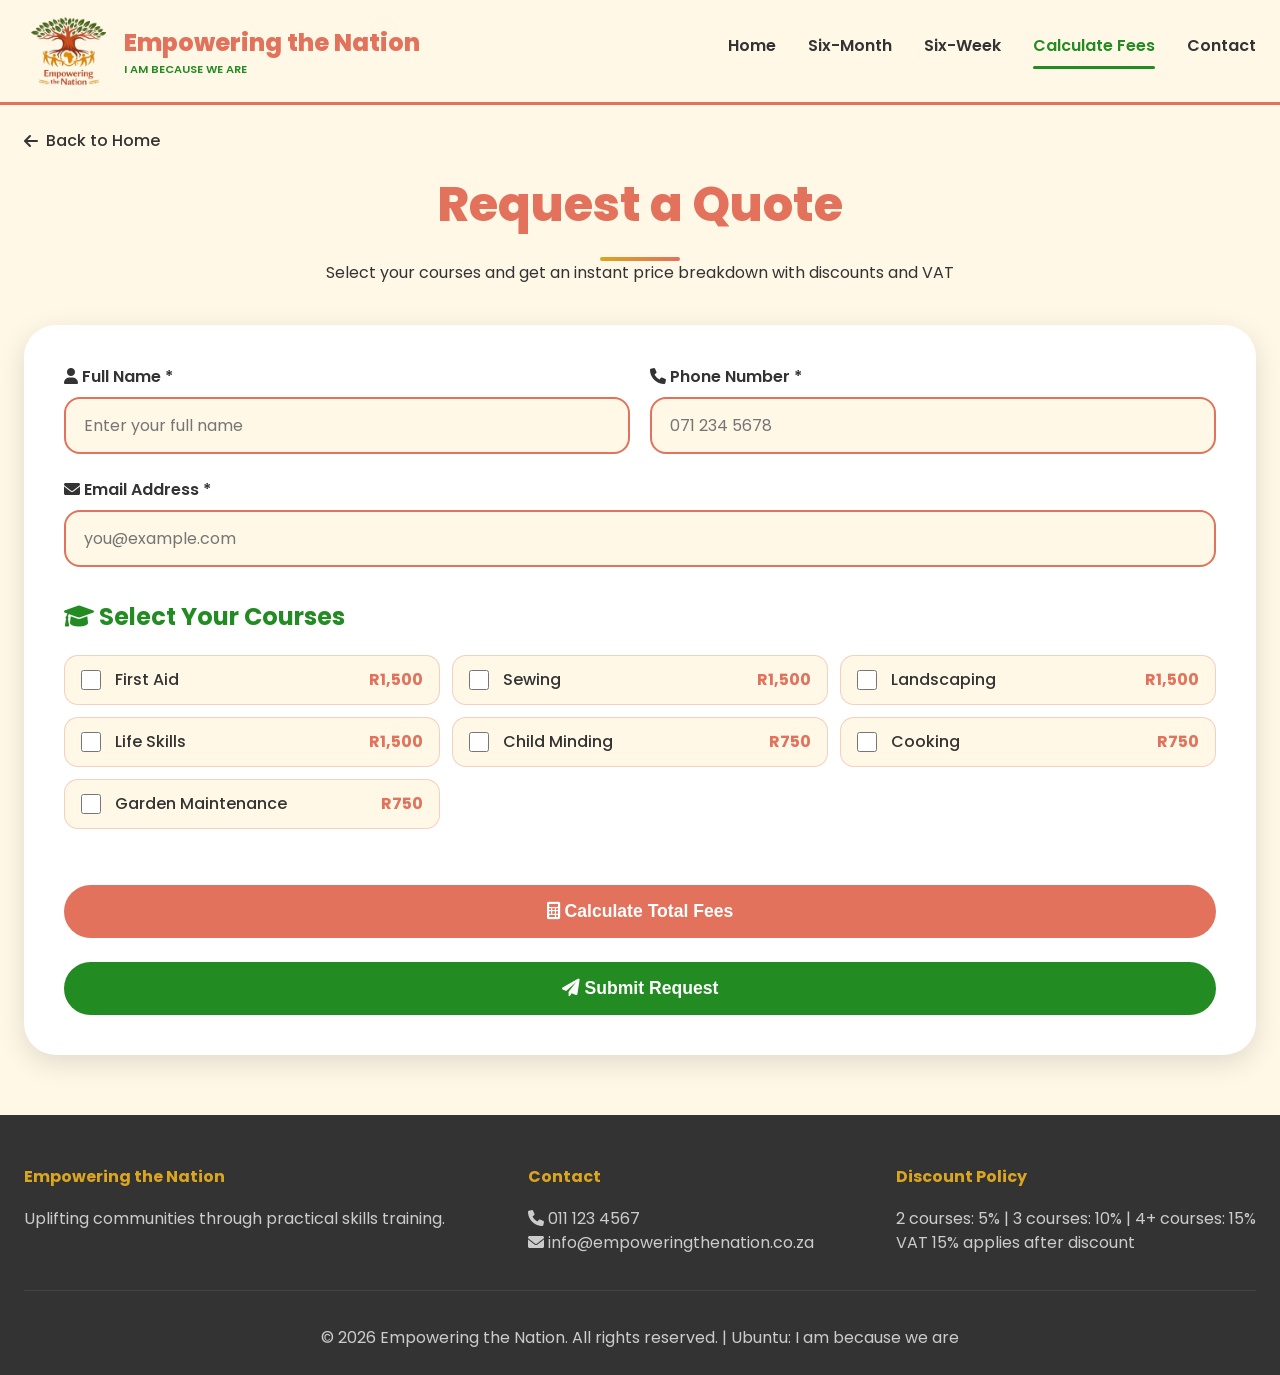
==== calculate-fees.html @ 6c624bf6 "Updated contact, index and calclate also added interactive google maps need to confirm course with k" ====
<!DOCTYPE html>
<html lang="en">
<head>
    <meta charset="UTF-8">
    <meta name="viewport" content="width=device-width, initial-scale=1.0">
    
    <title>Calculate Fees | Empowering the Nation</title>
    
    <meta name="description" content="Calculate course fees with discounts. Select courses and get a quote with VAT included.">
    
    <!-- google fonts -->
    <link href="https://fonts.googleapis.com/css2?family=Poppins:wght@300;400;500;600;700;800;900&display=swap" rel="stylesheet">
    
    <!-- font awesome icons -->
    <link rel="stylesheet" href="https://cdnjs.cloudflare.com/ajax/libs/font-awesome/6.0.0-beta3/css/all.min.css">
    
    <style>
        /* reset margins and padding */
        * {
            margin: 0;
            padding: 0;
            box-sizing: border-box;
        }

        /* body with soft cream background */
        body {
            font-family: 'Poppins', sans-serif;
            background-color: #FFF8E7;
            color: #333333;
            line-height: 1.5;
        }

        /* brand colours */
        :root {
            --terracotta: #E2725B;
            --terracotta-dark: #C95C4A;
            --forest: #228B22;
            --forest-dark: #1A6B1A;
            --golden: #DAA520;
            --cream: #FFF8E7;
            --charcoal: #333333;
            --white: #FFFFFF;
            --error-red: #DC3545;
            --success-green: #28A745;
            --shadow-sm: 0 4px 12px rgba(0,0,0,0.05);
            --shadow-md: 0 8px 28px rgba(0,0,0,0.12);
        }

        /* centers content on big screens */
        .container {
            max-width: 1280px;
            margin: 0 auto;
            padding: 0 24px;
        }

        /* header same as homepage */
        header {
            background: var(--cream);
            border-bottom: 3px solid var(--terracotta);
            position: sticky;
            top: 0;
            z-index: 1000;
            backdrop-filter: blur(10px);
            background-color: rgba(255, 248, 231, 0.98);
        }

        .nav-container {
            display: flex;
            justify-content: space-between;
            align-items: center;
            padding: 16px 24px;
            max-width: 1400px;
            margin: 0 auto;
            flex-wrap: wrap;
        }

        .logo {
            display: flex;
            align-items: center;
            gap: 12px;
            text-decoration: none;
        }

        .logo-img {
            height: 70px;
            width: auto;
            object-fit: contain;
        }

        .logo-text h1 {
            font-size: 1.5rem;
            font-weight: 800;
            color: var(--terracotta);
        }

        .logo-text p {
            font-size: 0.7rem;
            color: var(--forest);
            font-weight: 600;
        }

        .nav-links {
            display: flex;
            gap: 32px;
            list-style: none;
        }

        .nav-links a {
            text-decoration: none;
            font-weight: 600;
            color: var(--charcoal);
            transition: all 0.3s;
        }

        .nav-links a:hover,
        .nav-links a.active {
            color: var(--forest);
        }

        .nav-links a.active::after {
            content: '';
            display: block;
            width: 100%;
            height: 3px;
            background: var(--forest);
            margin-top: 8px;
            border-radius: 2px;
        }

        .mobile-menu-btn {
            display: none;
            font-size: 28px;
            color: var(--terracotta);
            cursor: pointer;
        }

        .back-button {
            display: inline-flex;
            align-items: center;
            gap: 8px;
            text-decoration: none;
            color: var(--charcoal);
            font-weight: 500;
            margin: 24px 0 16px;
        }

        .back-button:hover {
            color: var(--terracotta);
        }

        .page-header {
            text-align: center;
            margin-bottom: 40px;
        }

        .page-header h1 {
            font-size: 3rem;
            color: var(--terracotta);
            font-weight: 800;
        }

        .page-header h1:after {
            content: '';
            display: block;
            width: 80px;
            height: 4px;
            background: linear-gradient(90deg, var(--golden), var(--terracotta));
            margin: 16px auto 0;
            border-radius: 4px;
        }

        /* main form card */
        .form-card {
            background: var(--white);
            border-radius: 32px;
            padding: 40px;
            box-shadow: var(--shadow-md);
            margin-bottom: 32px;
        }

        /* form input groups */
        .form-group {
            margin-bottom: 24px;
        }

        .form-group label {
            display: block;
            font-weight: 600;
            margin-bottom: 8px;
            color: var(--charcoal);
        }

        .form-group input {
            width: 100%;
            padding: 14px 18px;
            font-size: 1rem;
            font-family: 'Poppins', sans-serif;
            border: 2px solid var(--terracotta);
            border-radius: 16px;
            background: var(--cream);
        }

        .form-group input:focus {
            outline: none;
            border-color: var(--golden);
        }

        /* error styling */
        .form-group input.error {
            border-color: var(--error-red);
        }

        .error-message {
            color: var(--error-red);
            font-size: 0.75rem;
            margin-top: 6px;
            display: none;
        }

        .error-message.show {
            display: block;
        }

        /* two column layout for name and phone */
        .row-2col {
            display: grid;
            grid-template-columns: 1fr 1fr;
            gap: 20px;
        }

        /* courses section */
        .courses-section {
            margin: 32px 0;
        }

        .courses-section h3 {
            font-size: 1.5rem;
            color: var(--forest);
            margin-bottom: 20px;
        }

        /* grid for checkboxes */
        .courses-grid {
            display: grid;
            grid-template-columns: repeat(auto-fill, minmax(280px, 1fr));
            gap: 12px;
        }

        /* each checkbox row */
        .course-checkbox {
            display: flex;
            align-items: center;
            padding: 12px 16px;
            background: var(--cream);
            border-radius: 14px;
            border: 1px solid rgba(226,114,91,0.3);
        }

        .course-checkbox input {
            width: 20px;
            height: 20px;
            margin-right: 14px;
            cursor: pointer;
            accent-color: var(--forest);
        }

        .course-checkbox label {
            flex: 1;
            font-weight: 500;
            cursor: pointer;
        }

        .course-fee {
            font-weight: 700;
            color: var(--terracotta);
        }

        /* calculate button */
        .btn-calculate {
            width: 100%;
            padding: 16px;
            font-size: 1.1rem;
            font-weight: 700;
            background: var(--terracotta);
            color: var(--white);
            border: none;
            border-radius: 50px;
            cursor: pointer;
            margin: 24px 0;
            transition: all 0.3s;
        }

        .btn-calculate:hover {
            background: var(--terracotta-dark);
            transform: translateY(-2px);
        }

        /* submit button */
        .btn-submit {
            width: 100%;
            padding: 16px;
            font-size: 1.1rem;
            font-weight: 700;
            background: var(--forest);
            color: var(--white);
            border: none;
            border-radius: 50px;
            cursor: pointer;
            transition: all 0.3s;
        }

        .btn-submit:hover {
            background: var(--forest-dark);
            transform: translateY(-2px);
        }

        /* results card */
        .results-card {
            background: linear-gradient(135deg, var(--cream), #FFF0E0);
            border-radius: 24px;
            padding: 24px;
            margin-top: 24px;
            border-left: 5px solid var(--golden);
            display: none;
        }

        .results-card.show {
            display: block;
        }

        .results-card h3 {
            color: var(--terracotta);
            margin-bottom: 16px;
        }

        /* calculation breakdown rows */
        .calc-row {
            display: flex;
            justify-content: space-between;
            padding: 10px 0;
            border-bottom: 1px solid rgba(0,0,0,0.1);
        }

        .calc-row.total {
            border-bottom: none;
            margin-top: 12px;
            padding-top: 14px;
            font-weight: 800;
            font-size: 1.2rem;
            color: var(--forest);
            border-top: 2px solid var(--golden);
        }

        /* success message */
        .success-message {
            background: var(--success-green);
            color: var(--white);
            padding: 14px;
            border-radius: 14px;
            text-align: center;
            margin-top: 20px;
            display: none;
        }

        .success-message.show {
            display: block;
        }

        /* footer */
        footer {
            background: var(--charcoal);
            color: #ccc;
            padding: 50px 0 25px;
            margin-top: 60px;
        }

        .footer-content {
            display: flex;
            justify-content: space-between;
            flex-wrap: wrap;
            gap: 40px;
        }

        .footer-col h4 {
            color: var(--golden);
            margin-bottom: 18px;
        }

        .copyright {
            text-align: center;
            padding-top: 35px;
            border-top: 1px solid #444;
            margin-top: 35px;
        }

        /* responsive for phones */
        @media (max-width: 768px) {
            .nav-links {
                display: none;
                flex-direction: column;
                width: 100%;
                background: var(--cream);
                padding: 20px;
            }
            .nav-links.show {
                display: flex;
            }
            .mobile-menu-btn {
                display: block;
            }
            .page-header h1 {
                font-size: 2rem;
            }
            .row-2col {
                grid-template-columns: 1fr;
            }
            .form-card {
                padding: 24px;
            }
            .logo-img {
                height: 50px;
            }
        }
    </style>
</head>
<body>

<header>
    <div class="nav-container">
        <a href="index.html" class="logo">
            <img src="etn logo.png" alt="Logo" class="logo-img">
            <div class="logo-text">
                <h1>Empowering the Nation</h1>
                <p>I AM BECAUSE WE ARE</p>
            </div>
        </a>
        <div class="mobile-menu-btn" id="mobileMenuBtn">
            <i class="fas fa-bars"></i>
        </div>
        <ul class="nav-links" id="navLinks">
            <li><a href="index.html">Home</a></li>
            <li><a href="index.html#six-month">Six-Month</a></li>
            <li><a href="index.html#six-week">Six-Week</a></li>
            <li><a href="calculate-fees.html" class="active">Calculate Fees</a></li>
            <li><a href="contact.html">Contact</a></li>
        </ul>
    </div>
</header>

<main class="container">
    <!-- back button to go home -->
    <a href="index.html" class="back-button">
        <i class="fas fa-arrow-left"></i> Back to Home
    </a>

    <!-- page title -->
    <div class="page-header">
        <h1>Request a Quote</h1>
        <p>Select your courses and get an instant price breakdown with discounts and VAT</p>
    </div>

    <!-- main form -->
    <div class="form-card">
        <form id="quoteForm">
            <!-- contact details - two columns -->
            <div class="row-2col">
                <div class="form-group">
                    <label><i class="fas fa-user"></i> Full Name *</label>
                    <input type="text" id="fullName" placeholder="Enter your full name">
                    <div class="error-message" id="nameError">Please enter your full name</div>
                </div>
                <div class="form-group">
                    <label><i class="fas fa-phone"></i> Phone Number *</label>
                    <input type="tel" id="phone" placeholder="071 234 5678">
                    <div class="error-message" id="phoneError">Please enter a valid SA phone number (10 digits starting with 0)</div>
                </div>
            </div>
            <div class="form-group">
                <label><i class="fas fa-envelope"></i> Email Address *</label>
                <input type="email" id="email" placeholder="you@example.com">
                <div class="error-message" id="emailError">Please enter a valid email address</div>
            </div>

            <!-- courses selection -->
            <div class="courses-section">
                <h3><i class="fas fa-graduation-cap"></i> Select Your Courses</h3>
                <div class="courses-grid">
                    <!-- six month courses R1500 each -->
                    <div class="course-checkbox">
                        <input type="checkbox" id="courseFirstAid" value="First Aid" data-fee="1500">
                        <label for="courseFirstAid">First Aid</label>
                        <span class="course-fee">R1,500</span>
                    </div>
                    <div class="course-checkbox">
                        <input type="checkbox" id="courseSewing" value="Sewing" data-fee="1500">
                        <label for="courseSewing">Sewing</label>
                        <span class="course-fee">R1,500</span>
                    </div>
                    <div class="course-checkbox">
                        <input type="checkbox" id="courseLandscaping" value="Landscaping" data-fee="1500">
                        <label for="courseLandscaping">Landscaping</label>
                        <span class="course-fee">R1,500</span>
                    </div>
                    <div class="course-checkbox">
                        <input type="checkbox" id="courseLifeSkills" value="Life Skills" data-fee="1500">
                        <label for="courseLifeSkills">Life Skills</label>
                        <span class="course-fee">R1,500</span>
                    </div>
                    <!-- six week courses R750 each -->
                    <div class="course-checkbox">
                        <input type="checkbox" id="courseChildMinding" value="Child Minding" data-fee="750">
                        <label for="courseChildMinding">Child Minding</label>
                        <span class="course-fee">R750</span>
                    </div>
                    <div class="course-checkbox">
                        <input type="checkbox" id="courseCooking" value="Cooking" data-fee="750">
                        <label for="courseCooking">Cooking</label>
                        <span class="course-fee">R750</span>
                    </div>
                    <div class="course-checkbox">
                        <input type="checkbox" id="courseGarden" value="Garden Maintenance" data-fee="750">
                        <label for="courseGarden">Garden Maintenance</label>
                        <span class="course-fee">R750</span>
                    </div>
                </div>
                <div class="error-message" id="courseError">Please select at least one course</div>
            </div>

            <!-- calculate button -->
            <button type="button" class="btn-calculate" id="calculateBtn">
                <i class="fas fa-calculator"></i> Calculate Total Fees
            </button>

            <!-- results area -->
            <div id="results" class="results-card">
                <h3><i class="fas fa-receipt"></i> Fee Breakdown</h3>
                <div id="calculationDetails"></div>
            </div>

            <!-- submit button -->
            <button type="submit" class="btn-submit">
                <i class="fas fa-paper-plane"></i> Submit Request
            </button>

            <!-- success message -->
            <div id="successMsg" class="success-message">
                <i class="fas fa-check-circle"></i> Thank you! A consultant will contact you within 24 hours.
            </div>
        </form>
    </div>
</main>

<footer>
    <div class="container">
        <div class="footer-content">
            <div class="footer-col">
                <h4>Empowering the Nation</h4>
                <p>Uplifting communities through practical skills training.</p>
            </div>
            <div class="footer-col">
                <h4>Contact</h4>
                <p><i class="fas fa-phone"></i> 011 123 4567</p>
                <p><i class="fas fa-envelope"></i> info@empoweringthenation.co.za</p>
            </div>
            <div class="footer-col">
                <h4>Discount Policy</h4>
                <p>2 courses: 5% | 3 courses: 10% | 4+ courses: 15%</p>
                <p>VAT 15% applies after discount</p>
            </div>
        </div>
        <div class="copyright">
            <p>&copy; 2026 Empowering the Nation. All rights reserved. | Ubuntu: I am because we are</p>
        </div>
    </div>
</footer>

<script>
    // mobile menu toggle
    const mobileBtn = document.getElementById('mobileMenuBtn');
    const navLinksMenu = document.getElementById('navLinks');
    if (mobileBtn) {
        mobileBtn.addEventListener('click', () => {
            navLinksMenu.classList.toggle('show');
        });
    }

    // function to get discount percentage based on number of courses
    // 1 course = 0%, 2 courses = 5%, 3 courses = 10%, 4+ = 15%
    function getDiscountPercent(courseCount) {
        if (courseCount === 2) return 5;
        if (courseCount === 3) return 10;
        if (courseCount >= 4) return 15;
        return 0;
    }

    // main calculation function
    function calculateTotal() {
        // get all checkboxes
        const checkboxes = document.querySelectorAll('.course-checkbox input');
        let subtotal = 0;
        let selectedCourses = [];
        
        // loop through and add up fees for checked boxes
        checkboxes.forEach(cb => {
            if (cb.checked) {
                const fee = parseInt(cb.getAttribute('data-fee'));
                subtotal += fee;
                selectedCourses.push(cb.value);
            }
        });
        
        const courseCount = selectedCourses.length;
        
        // if no courses selected, return null
        if (courseCount === 0) {
            return null;
        }
        
        // calculate discount and VAT
        const discountPercent = getDiscountPercent(courseCount);
        const discountAmount = (subtotal * discountPercent) / 100;
        const afterDiscount = subtotal - discountAmount;
        const vat = afterDiscount * 0.15;
        const total = afterDiscount + vat;
        
        return {
            subtotal: subtotal,
            discountPercent: discountPercent,
            discountAmount: discountAmount,
            afterDiscount: afterDiscount,
            vat: vat,
            total: total,
            courseCount: courseCount,
            selectedCourses: selectedCourses
        };
    }

    // display results on the page
    function displayResults(calc) {
        const resultsDiv = document.getElementById('results');
        const detailsDiv = document.getElementById('calculationDetails');
        
        if (!calc) {
            resultsDiv.classList.remove('show');
            document.getElementById('courseError').classList.add('show');
            return;
        }
        
        document.getElementById('courseError').classList.remove('show');
        
        let discountText = calc.discountPercent > 0 ? calc.discountPercent + '% Discount' : 'No discount';
        
        detailsDiv.innerHTML = `
            <div class="calc-row">
                <span>Subtotal:</span>
                <strong>R${calc.subtotal.toFixed(2)}</strong>
            </div>
            <div class="calc-row">
                <span>Discount (${discountText}):</span>
                <strong style="color: var(--forest);">- R${calc.discountAmount.toFixed(2)}</strong>
            </div>
            <div class="calc-row">
                <span>Subtotal after discount:</span>
                <strong>R${calc.afterDiscount.toFixed(2)}</strong>
            </div>
            <div class="calc-row">
                <span>VAT (15%):</span>
                <strong>+ R${calc.vat.toFixed(2)}</strong>
            </div>
            <div class="calc-row total">
                <span><i class="fas fa-credit-card"></i> Total Quoted Fee:</span>
                <strong style="font-size: 1.3rem; color: var(--forest);">R${calc.total.toFixed(2)}</strong>
            </div>
        `;
        
        resultsDiv.classList.add('show');
    }

    // validate all form fields
    function validateForm() {
        let isValid = true;
        
        // name validation - cannot be empty
        const name = document.getElementById('fullName').value.trim();
        if (name.length < 2) {
            document.getElementById('nameError').classList.add('show');
            document.getElementById('fullName').classList.add('error');
            isValid = false;
        } else {
            document.getElementById('nameError').classList.remove('show');
            document.getElementById('fullName').classList.remove('error');
        }
        
        // phone validation - must start with 0 and have 10 digits
        const phone = document.getElementById('phone').value.trim();
        const phoneRegex = /^[0][0-9]{9}$/;
        if (!phoneRegex.test(phone)) {
            document.getElementById('phoneError').classList.add('show');
            document.getElementById('phone').classList.add('error');
            isValid = false;
        } else {
            document.getElementById('phoneError').classList.remove('show');
            document.getElementById('phone').classList.remove('error');
        }
        
        // email validation - must have @ and a dot
        const email = document.getElementById('email').value.trim();
        const emailRegex = /^[^\s@]+@[^\s@]+\.[^\s@]+$/;
        if (!emailRegex.test(email)) {
            document.getElementById('emailError').classList.add('show');
            document.getElementById('email').classList.add('error');
            isValid = false;
        } else {
            document.getElementById('emailError').classList.remove('show');
            document.getElementById('email').classList.remove('error');
        }
        
        // course validation - at least one selected
        const anyChecked = document.querySelectorAll('.course-checkbox input:checked').length > 0;
        if (!anyChecked) {
            document.getElementById('courseError').classList.add('show');
            isValid = false;
        } else {
            document.getElementById('courseError').classList.remove('show');
        }
        
        return isValid;
    }

    // when calculate button is clicked
    document.getElementById('calculateBtn').addEventListener('click', () => {
        const calc = calculateTotal();
        displayResults(calc);
    });
    
    // auto calculate when checkboxes change
    document.querySelectorAll('.course-checkbox input').forEach(cb => {
        cb.addEventListener('change', () => {
            const calc = calculateTotal();
            if (calc) {
                displayResults(calc);
            } else {
                document.getElementById('results').classList.remove('show');
            }
        });
    });
    
    // when form is submitted
    document.getElementById('quoteForm').addEventListener('submit', (e) => {
        e.preventDefault(); // stop page from refreshing
        
        const calc = calculateTotal();
        displayResults(calc);
        
        if (!validateForm() || !calc) {
            return;
        }
        
        // store enquiry in localStorage (array format for consultant)
        const enquiry = {
            name: document.getElementById('fullName').value.trim(),
            phone: document.getElementById('phone').value.trim(),
            email: document.getElementById('email').value.trim(),
            courses: calc.selectedCourses,
            total: calc.total,
            timestamp: new Date().toISOString()
        };
        
        let enquiries = JSON.parse(localStorage.getItem('courseEnquiries') || '[]');
        enquiries.push(enquiry);
        localStorage.setItem('courseEnquiries', enquiries);
        
        // show success message
        const successDiv = document.getElementById('successMsg');
        successDiv.classList.add('show');
        successDiv.scrollIntoView({ behavior: 'smooth' });
        
        // hide after 5 seconds
        setTimeout(() => {
            successDiv.classList.remove('show');
        }, 5000);
    });
    
    // remove error when user types in name field
    document.getElementById('fullName').addEventListener('input', () => {
        if (document.getElementById('fullName').value.trim().length >= 2) {
            document.getElementById('nameError').classList.remove('show');
            document.getElementById('fullName').classList.remove('error');
        }
    });
    
    // remove error when user types valid phone
    document.getElementById('phone').addEventListener('input', () => {
        const phoneRegex = /^[0][0-9]{9}$/;
        if (phoneRegex.test(document.getElementById('phone').value.trim())) {
            document.getElementById('phoneError').classList.remove('show');
            document.getElementById('phone').classList.remove('error');
        }
    });
    
    // remove error when user types valid email
    document.getElementById('email').addEventListener('input', () => {
        const emailRegex = /^[^\s@]+@[^\s@]+\.[^\s@]+$/;
        if (emailRegex.test(document.getElementById('email').value.trim())) {
            document.getElementById('emailError').classList.remove('show');
            document.getElementById('email').classList.remove('error');
        }
    });
</script>

</body>
</html>
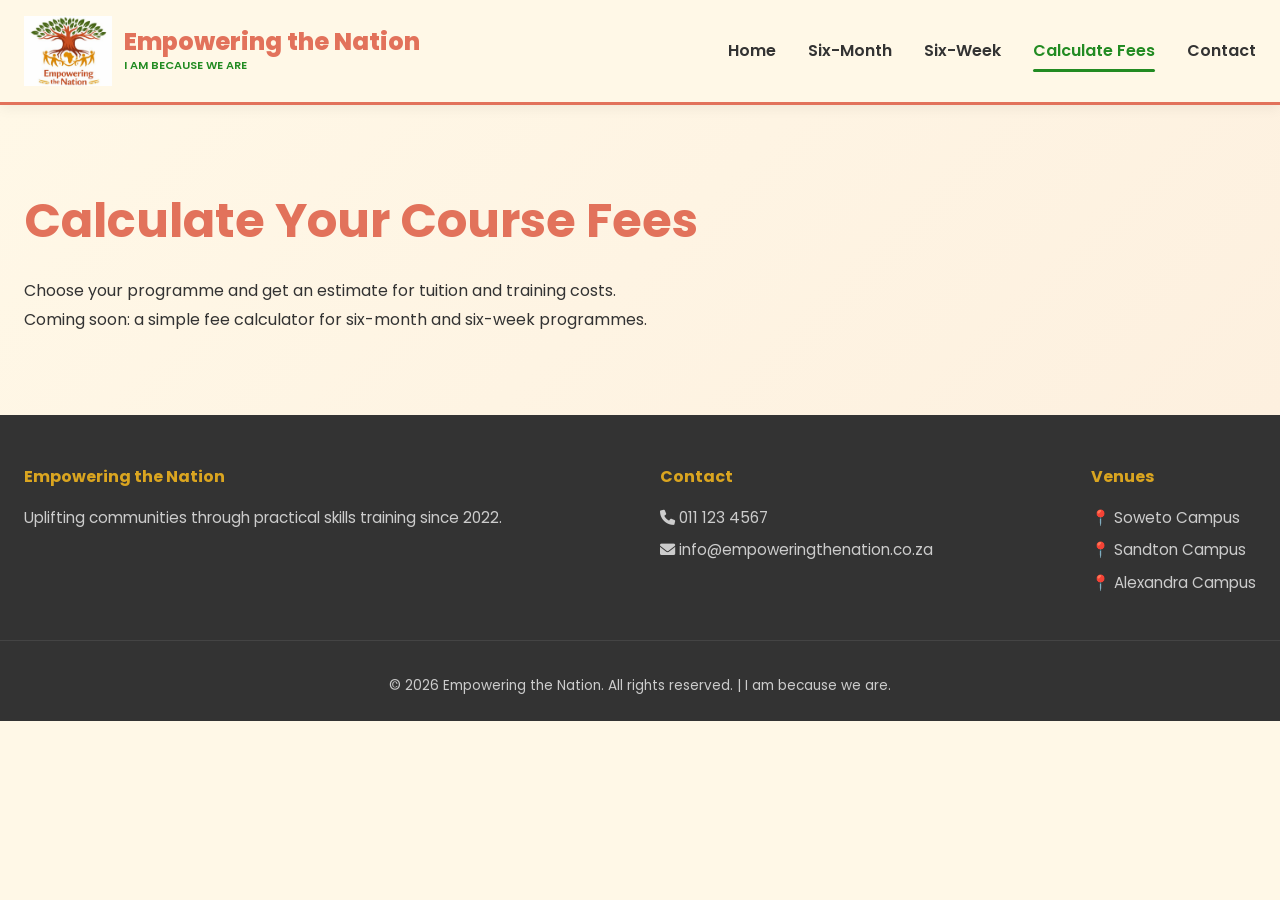
==== commit 10405dfb: "fixed structure" ====
--- a/calculate-fees.html
+++ b/calculate-fees.html
@@ -1,434 +1,19 @@
-<!DOCTYPE html>
+﻿<!DOCTYPE html>
 <html lang="en">
 <head>
     <meta charset="UTF-8">
-    <meta name="viewport" content="width=device-width, initial-scale=1.0">
-    
-    <title>Calculate Fees | Empowering the Nation</title>
-    
-    <meta name="description" content="Calculate course fees with discounts. Select courses and get a quote with VAT included.">
-    
-    <!-- google fonts -->
+    <meta name="viewport" content="width=device-width, initial-scale=1.0, viewport-fit=cover">
+    <title>Empowering the Nation | Calculate Fees</title>
+    <meta name="description" content="Estimate course costs for six-month learnerships and six-week short courses with our fee calculator.">
     <link href="https://fonts.googleapis.com/css2?family=Poppins:wght@300;400;500;600;700;800;900&display=swap" rel="stylesheet">
-    
-    <!-- font awesome icons -->
     <link rel="stylesheet" href="https://cdnjs.cloudflare.com/ajax/libs/font-awesome/6.0.0-beta3/css/all.min.css">
-    
-    <style>
-        /* reset margins and padding */
-        * {
-            margin: 0;
-            padding: 0;
-            box-sizing: border-box;
-        }
-
-        /* body with soft cream background */
-        body {
-            font-family: 'Poppins', sans-serif;
-            background-color: #FFF8E7;
-            color: #333333;
-            line-height: 1.5;
-        }
-
-        /* brand colours */
-        :root {
-            --terracotta: #E2725B;
-            --terracotta-dark: #C95C4A;
-            --forest: #228B22;
-            --forest-dark: #1A6B1A;
-            --golden: #DAA520;
-            --cream: #FFF8E7;
-            --charcoal: #333333;
-            --white: #FFFFFF;
-            --error-red: #DC3545;
-            --success-green: #28A745;
-            --shadow-sm: 0 4px 12px rgba(0,0,0,0.05);
-            --shadow-md: 0 8px 28px rgba(0,0,0,0.12);
-        }
-
-        /* centers content on big screens */
-        .container {
-            max-width: 1280px;
-            margin: 0 auto;
-            padding: 0 24px;
-        }
-
-        /* header same as homepage */
-        header {
-            background: var(--cream);
-            border-bottom: 3px solid var(--terracotta);
-            position: sticky;
-            top: 0;
-            z-index: 1000;
-            backdrop-filter: blur(10px);
-            background-color: rgba(255, 248, 231, 0.98);
-        }
-
-        .nav-container {
-            display: flex;
-            justify-content: space-between;
-            align-items: center;
-            padding: 16px 24px;
-            max-width: 1400px;
-            margin: 0 auto;
-            flex-wrap: wrap;
-        }
-
-        .logo {
-            display: flex;
-            align-items: center;
-            gap: 12px;
-            text-decoration: none;
-        }
-
-        .logo-img {
-            height: 70px;
-            width: auto;
-            object-fit: contain;
-        }
-
-        .logo-text h1 {
-            font-size: 1.5rem;
-            font-weight: 800;
-            color: var(--terracotta);
-        }
-
-        .logo-text p {
-            font-size: 0.7rem;
-            color: var(--forest);
-            font-weight: 600;
-        }
-
-        .nav-links {
-            display: flex;
-            gap: 32px;
-            list-style: none;
-        }
-
-        .nav-links a {
-            text-decoration: none;
-            font-weight: 600;
-            color: var(--charcoal);
-            transition: all 0.3s;
-        }
-
-        .nav-links a:hover,
-        .nav-links a.active {
-            color: var(--forest);
-        }
-
-        .nav-links a.active::after {
-            content: '';
-            display: block;
-            width: 100%;
-            height: 3px;
-            background: var(--forest);
-            margin-top: 8px;
-            border-radius: 2px;
-        }
-
-        .mobile-menu-btn {
-            display: none;
-            font-size: 28px;
-            color: var(--terracotta);
-            cursor: pointer;
-        }
-
-        .back-button {
-            display: inline-flex;
-            align-items: center;
-            gap: 8px;
-            text-decoration: none;
-            color: var(--charcoal);
-            font-weight: 500;
-            margin: 24px 0 16px;
-        }
-
-        .back-button:hover {
-            color: var(--terracotta);
-        }
-
-        .page-header {
-            text-align: center;
-            margin-bottom: 40px;
-        }
-
-        .page-header h1 {
-            font-size: 3rem;
-            color: var(--terracotta);
-            font-weight: 800;
-        }
-
-        .page-header h1:after {
-            content: '';
-            display: block;
-            width: 80px;
-            height: 4px;
-            background: linear-gradient(90deg, var(--golden), var(--terracotta));
-            margin: 16px auto 0;
-            border-radius: 4px;
-        }
-
-        /* main form card */
-        .form-card {
-            background: var(--white);
-            border-radius: 32px;
-            padding: 40px;
-            box-shadow: var(--shadow-md);
-            margin-bottom: 32px;
-        }
-
-        /* form input groups */
-        .form-group {
-            margin-bottom: 24px;
-        }
-
-        .form-group label {
-            display: block;
-            font-weight: 600;
-            margin-bottom: 8px;
-            color: var(--charcoal);
-        }
-
-        .form-group input {
-            width: 100%;
-            padding: 14px 18px;
-            font-size: 1rem;
-            font-family: 'Poppins', sans-serif;
-            border: 2px solid var(--terracotta);
-            border-radius: 16px;
-            background: var(--cream);
-        }
-
-        .form-group input:focus {
-            outline: none;
-            border-color: var(--golden);
-        }
-
-        /* error styling */
-        .form-group input.error {
-            border-color: var(--error-red);
-        }
-
-        .error-message {
-            color: var(--error-red);
-            font-size: 0.75rem;
-            margin-top: 6px;
-            display: none;
-        }
-
-        .error-message.show {
-            display: block;
-        }
-
-        /* two column layout for name and phone */
-        .row-2col {
-            display: grid;
-            grid-template-columns: 1fr 1fr;
-            gap: 20px;
-        }
-
-        /* courses section */
-        .courses-section {
-            margin: 32px 0;
-        }
-
-        .courses-section h3 {
-            font-size: 1.5rem;
-            color: var(--forest);
-            margin-bottom: 20px;
-        }
-
-        /* grid for checkboxes */
-        .courses-grid {
-            display: grid;
-            grid-template-columns: repeat(auto-fill, minmax(280px, 1fr));
-            gap: 12px;
-        }
-
-        /* each checkbox row */
-        .course-checkbox {
-            display: flex;
-            align-items: center;
-            padding: 12px 16px;
-            background: var(--cream);
-            border-radius: 14px;
-            border: 1px solid rgba(226,114,91,0.3);
-        }
-
-        .course-checkbox input {
-            width: 20px;
-            height: 20px;
-            margin-right: 14px;
-            cursor: pointer;
-            accent-color: var(--forest);
-        }
-
-        .course-checkbox label {
-            flex: 1;
-            font-weight: 500;
-            cursor: pointer;
-        }
-
-        .course-fee {
-            font-weight: 700;
-            color: var(--terracotta);
-        }
-
-        /* calculate button */
-        .btn-calculate {
-            width: 100%;
-            padding: 16px;
-            font-size: 1.1rem;
-            font-weight: 700;
-            background: var(--terracotta);
-            color: var(--white);
-            border: none;
-            border-radius: 50px;
-            cursor: pointer;
-            margin: 24px 0;
-            transition: all 0.3s;
-        }
-
-        .btn-calculate:hover {
-            background: var(--terracotta-dark);
-            transform: translateY(-2px);
-        }
-
-        /* submit button */
-        .btn-submit {
-            width: 100%;
-            padding: 16px;
-            font-size: 1.1rem;
-            font-weight: 700;
-            background: var(--forest);
-            color: var(--white);
-            border: none;
-            border-radius: 50px;
-            cursor: pointer;
-            transition: all 0.3s;
-        }
-
-        .btn-submit:hover {
-            background: var(--forest-dark);
-            transform: translateY(-2px);
-        }
-
-        /* results card */
-        .results-card {
-            background: linear-gradient(135deg, var(--cream), #FFF0E0);
-            border-radius: 24px;
-            padding: 24px;
-            margin-top: 24px;
-            border-left: 5px solid var(--golden);
-            display: none;
-        }
-
-        .results-card.show {
-            display: block;
-        }
-
-        .results-card h3 {
-            color: var(--terracotta);
-            margin-bottom: 16px;
-        }
-
-        /* calculation breakdown rows */
-        .calc-row {
-            display: flex;
-            justify-content: space-between;
-            padding: 10px 0;
-            border-bottom: 1px solid rgba(0,0,0,0.1);
-        }
-
-        .calc-row.total {
-            border-bottom: none;
-            margin-top: 12px;
-            padding-top: 14px;
-            font-weight: 800;
-            font-size: 1.2rem;
-            color: var(--forest);
-            border-top: 2px solid var(--golden);
-        }
-
-        /* success message */
-        .success-message {
-            background: var(--success-green);
-            color: var(--white);
-            padding: 14px;
-            border-radius: 14px;
-            text-align: center;
-            margin-top: 20px;
-            display: none;
-        }
-
-        .success-message.show {
-            display: block;
-        }
-
-        /* footer */
-        footer {
-            background: var(--charcoal);
-            color: #ccc;
-            padding: 50px 0 25px;
-            margin-top: 60px;
-        }
-
-        .footer-content {
-            display: flex;
-            justify-content: space-between;
-            flex-wrap: wrap;
-            gap: 40px;
-        }
-
-        .footer-col h4 {
-            color: var(--golden);
-            margin-bottom: 18px;
-        }
-
-        .copyright {
-            text-align: center;
-            padding-top: 35px;
-            border-top: 1px solid #444;
-            margin-top: 35px;
-        }
-
-        /* responsive for phones */
-        @media (max-width: 768px) {
-            .nav-links {
-                display: none;
-                flex-direction: column;
-                width: 100%;
-                background: var(--cream);
-                padding: 20px;
-            }
-            .nav-links.show {
-                display: flex;
-            }
-            .mobile-menu-btn {
-                display: block;
-            }
-            .page-header h1 {
-                font-size: 2rem;
-            }
-            .row-2col {
-                grid-template-columns: 1fr;
-            }
-            .form-card {
-                padding: 24px;
-            }
-            .logo-img {
-                height: 50px;
-            }
-        }
-    </style>
+    <link rel="stylesheet" href="css/calculate-fees/styles.css">
 </head>
 <body>
-
 <header>
     <div class="nav-container">
         <a href="index.html" class="logo">
-            <img src="etn logo.png" alt="Logo" class="logo-img">
+            <img src="images/index/etn logo.png" alt="Empowering the Nation Logo" class="logo-img">
             <div class="logo-text">
                 <h1>Empowering the Nation</h1>
                 <p>I AM BECAUSE WE ARE</p>
@@ -439,374 +24,46 @@
         </div>
         <ul class="nav-links" id="navLinks">
             <li><a href="index.html">Home</a></li>
-            <li><a href="index.html#six-month">Six-Month</a></li>
-            <li><a href="index.html#six-week">Six-Week</a></li>
+            <li><a href="six-month-courses.html">Six-Month</a></li>
+            <li><a href="six-week-courses.html">Six-Week</a></li>
             <li><a href="calculate-fees.html" class="active">Calculate Fees</a></li>
             <li><a href="contact.html">Contact</a></li>
         </ul>
     </div>
 </header>
-
-<main class="container">
-    <!-- back button to go home -->
-    <a href="index.html" class="back-button">
-        <i class="fas fa-arrow-left"></i> Back to Home
-    </a>
-
-    <!-- page title -->
-    <div class="page-header">
-        <h1>Request a Quote</h1>
-        <p>Select your courses and get an instant price breakdown with discounts and VAT</p>
-    </div>
-
-    <!-- main form -->
-    <div class="form-card">
-        <form id="quoteForm">
-            <!-- contact details - two columns -->
-            <div class="row-2col">
-                <div class="form-group">
-                    <label><i class="fas fa-user"></i> Full Name *</label>
-                    <input type="text" id="fullName" placeholder="Enter your full name">
-                    <div class="error-message" id="nameError">Please enter your full name</div>
-                </div>
-                <div class="form-group">
-                    <label><i class="fas fa-phone"></i> Phone Number *</label>
-                    <input type="tel" id="phone" placeholder="071 234 5678">
-                    <div class="error-message" id="phoneError">Please enter a valid SA phone number (10 digits starting with 0)</div>
-                </div>
-            </div>
-            <div class="form-group">
-                <label><i class="fas fa-envelope"></i> Email Address *</label>
-                <input type="email" id="email" placeholder="you@example.com">
-                <div class="error-message" id="emailError">Please enter a valid email address</div>
-            </div>
-
-            <!-- courses selection -->
-            <div class="courses-section">
-                <h3><i class="fas fa-graduation-cap"></i> Select Your Courses</h3>
-                <div class="courses-grid">
-                    <!-- six month courses R1500 each -->
-                    <div class="course-checkbox">
-                        <input type="checkbox" id="courseFirstAid" value="First Aid" data-fee="1500">
-                        <label for="courseFirstAid">First Aid</label>
-                        <span class="course-fee">R1,500</span>
-                    </div>
-                    <div class="course-checkbox">
-                        <input type="checkbox" id="courseSewing" value="Sewing" data-fee="1500">
-                        <label for="courseSewing">Sewing</label>
-                        <span class="course-fee">R1,500</span>
-                    </div>
-                    <div class="course-checkbox">
-                        <input type="checkbox" id="courseLandscaping" value="Landscaping" data-fee="1500">
-                        <label for="courseLandscaping">Landscaping</label>
-                        <span class="course-fee">R1,500</span>
-                    </div>
-                    <div class="course-checkbox">
-                        <input type="checkbox" id="courseLifeSkills" value="Life Skills" data-fee="1500">
-                        <label for="courseLifeSkills">Life Skills</label>
-                        <span class="course-fee">R1,500</span>
-                    </div>
-                    <!-- six week courses R750 each -->
-                    <div class="course-checkbox">
-                        <input type="checkbox" id="courseChildMinding" value="Child Minding" data-fee="750">
-                        <label for="courseChildMinding">Child Minding</label>
-                        <span class="course-fee">R750</span>
-                    </div>
-                    <div class="course-checkbox">
-                        <input type="checkbox" id="courseCooking" value="Cooking" data-fee="750">
-                        <label for="courseCooking">Cooking</label>
-                        <span class="course-fee">R750</span>
-                    </div>
-                    <div class="course-checkbox">
-                        <input type="checkbox" id="courseGarden" value="Garden Maintenance" data-fee="750">
-                        <label for="courseGarden">Garden Maintenance</label>
-                        <span class="course-fee">R750</span>
-                    </div>
-                </div>
-                <div class="error-message" id="courseError">Please select at least one course</div>
-            </div>
-
-            <!-- calculate button -->
-            <button type="button" class="btn-calculate" id="calculateBtn">
-                <i class="fas fa-calculator"></i> Calculate Total Fees
-            </button>
-
-            <!-- results area -->
-            <div id="results" class="results-card">
-                <h3><i class="fas fa-receipt"></i> Fee Breakdown</h3>
-                <div id="calculationDetails"></div>
-            </div>
-
-            <!-- submit button -->
-            <button type="submit" class="btn-submit">
-                <i class="fas fa-paper-plane"></i> Submit Request
-            </button>
-
-            <!-- success message -->
-            <div id="successMsg" class="success-message">
-                <i class="fas fa-check-circle"></i> Thank you! A consultant will contact you within 24 hours.
-            </div>
-        </form>
-    </div>
-</main>
-
-<footer>
-    <div class="container">
-        <div class="footer-content">
-            <div class="footer-col">
-                <h4>Empowering the Nation</h4>
-                <p>Uplifting communities through practical skills training.</p>
-            </div>
-            <div class="footer-col">
-                <h4>Contact</h4>
-                <p><i class="fas fa-phone"></i> 011 123 4567</p>
-                <p><i class="fas fa-envelope"></i> info@empoweringthenation.co.za</p>
-            </div>
-            <div class="footer-col">
-                <h4>Discount Policy</h4>
-                <p>2 courses: 5% | 3 courses: 10% | 4+ courses: 15%</p>
-                <p>VAT 15% applies after discount</p>
+<main>
+    <section class="hero" style="padding: 80px 0;">
+        <div class="container">
+            <h1>Calculate Your Course Fees</h1>
+            <p>Choose your programme and get an estimate for tuition and training costs.</p>
+            <div>
+                <p>Coming soon: a simple fee calculator for six-month and six-week programmes.</p>
             </div>
         </div>
-        <div class="copyright">
-            <p>&copy; 2026 Empowering the Nation. All rights reserved. | Ubuntu: I am because we are</p>
+    </section>
+</main>
+<footer>
+    <div class="container footer-content">
+        <div class="footer-col">
+            <h4>Empowering the Nation</h4>
+            <p>Uplifting communities through practical skills training since 2022.</p>
+        </div>
+        <div class="footer-col">
+            <h4>Contact</h4>
+            <p><i class="fas fa-phone"></i> 011 123 4567</p>
+            <p><i class="fas fa-envelope"></i> info@empoweringthenation.co.za</p>
+        </div>
+        <div class="footer-col">
+            <h4>Venues</h4>
+            <p>📍 Soweto Campus</p>
+            <p>📍 Sandton Campus</p>
+            <p>📍 Alexandra Campus</p>
         </div>
     </div>
+    <div class="copyright">
+        <p>&copy; 2026 Empowering the Nation. All rights reserved. | I am because we are.</p>
+    </div>
 </footer>
-
-<script>
-    // mobile menu toggle
-    const mobileBtn = document.getElementById('mobileMenuBtn');
-    const navLinksMenu = document.getElementById('navLinks');
-    if (mobileBtn) {
-        mobileBtn.addEventListener('click', () => {
-            navLinksMenu.classList.toggle('show');
-        });
-    }
-
-    // function to get discount percentage based on number of courses
-    // 1 course = 0%, 2 courses = 5%, 3 courses = 10%, 4+ = 15%
-    function getDiscountPercent(courseCount) {
-        if (courseCount === 2) return 5;
-        if (courseCount === 3) return 10;
-        if (courseCount >= 4) return 15;
-        return 0;
-    }
-
-    // main calculation function
-    function calculateTotal() {
-        // get all checkboxes
-        const checkboxes = document.querySelectorAll('.course-checkbox input');
-        let subtotal = 0;
-        let selectedCourses = [];
-        
-        // loop through and add up fees for checked boxes
-        checkboxes.forEach(cb => {
-            if (cb.checked) {
-                const fee = parseInt(cb.getAttribute('data-fee'));
-                subtotal += fee;
-                selectedCourses.push(cb.value);
-            }
-        });
-        
-        const courseCount = selectedCourses.length;
-        
-        // if no courses selected, return null
-        if (courseCount === 0) {
-            return null;
-        }
-        
-        // calculate discount and VAT
-        const discountPercent = getDiscountPercent(courseCount);
-        const discountAmount = (subtotal * discountPercent) / 100;
-        const afterDiscount = subtotal - discountAmount;
-        const vat = afterDiscount * 0.15;
-        const total = afterDiscount + vat;
-        
-        return {
-            subtotal: subtotal,
-            discountPercent: discountPercent,
-            discountAmount: discountAmount,
-            afterDiscount: afterDiscount,
-            vat: vat,
-            total: total,
-            courseCount: courseCount,
-            selectedCourses: selectedCourses
-        };
-    }
-
-    // display results on the page
-    function displayResults(calc) {
-        const resultsDiv = document.getElementById('results');
-        const detailsDiv = document.getElementById('calculationDetails');
-        
-        if (!calc) {
-            resultsDiv.classList.remove('show');
-            document.getElementById('courseError').classList.add('show');
-            return;
-        }
-        
-        document.getElementById('courseError').classList.remove('show');
-        
-        let discountText = calc.discountPercent > 0 ? calc.discountPercent + '% Discount' : 'No discount';
-        
-        detailsDiv.innerHTML = `
-            <div class="calc-row">
-                <span>Subtotal:</span>
-                <strong>R${calc.subtotal.toFixed(2)}</strong>
-            </div>
-            <div class="calc-row">
-                <span>Discount (${discountText}):</span>
-                <strong style="color: var(--forest);">- R${calc.discountAmount.toFixed(2)}</strong>
-            </div>
-            <div class="calc-row">
-                <span>Subtotal after discount:</span>
-                <strong>R${calc.afterDiscount.toFixed(2)}</strong>
-            </div>
-            <div class="calc-row">
-                <span>VAT (15%):</span>
-                <strong>+ R${calc.vat.toFixed(2)}</strong>
-            </div>
-            <div class="calc-row total">
-                <span><i class="fas fa-credit-card"></i> Total Quoted Fee:</span>
-                <strong style="font-size: 1.3rem; color: var(--forest);">R${calc.total.toFixed(2)}</strong>
-            </div>
-        `;
-        
-        resultsDiv.classList.add('show');
-    }
-
-    // validate all form fields
-    function validateForm() {
-        let isValid = true;
-        
-        // name validation - cannot be empty
-        const name = document.getElementById('fullName').value.trim();
-        if (name.length < 2) {
-            document.getElementById('nameError').classList.add('show');
-            document.getElementById('fullName').classList.add('error');
-            isValid = false;
-        } else {
-            document.getElementById('nameError').classList.remove('show');
-            document.getElementById('fullName').classList.remove('error');
-        }
-        
-        // phone validation - must start with 0 and have 10 digits
-        const phone = document.getElementById('phone').value.trim();
-        const phoneRegex = /^[0][0-9]{9}$/;
-        if (!phoneRegex.test(phone)) {
-            document.getElementById('phoneError').classList.add('show');
-            document.getElementById('phone').classList.add('error');
-            isValid = false;
-        } else {
-            document.getElementById('phoneError').classList.remove('show');
-            document.getElementById('phone').classList.remove('error');
-        }
-        
-        // email validation - must have @ and a dot
-        const email = document.getElementById('email').value.trim();
-        const emailRegex = /^[^\s@]+@[^\s@]+\.[^\s@]+$/;
-        if (!emailRegex.test(email)) {
-            document.getElementById('emailError').classList.add('show');
-            document.getElementById('email').classList.add('error');
-            isValid = false;
-        } else {
-            document.getElementById('emailError').classList.remove('show');
-            document.getElementById('email').classList.remove('error');
-        }
-        
-        // course validation - at least one selected
-        const anyChecked = document.querySelectorAll('.course-checkbox input:checked').length > 0;
-        if (!anyChecked) {
-            document.getElementById('courseError').classList.add('show');
-            isValid = false;
-        } else {
-            document.getElementById('courseError').classList.remove('show');
-        }
-        
-        return isValid;
-    }
-
-    // when calculate button is clicked
-    document.getElementById('calculateBtn').addEventListener('click', () => {
-        const calc = calculateTotal();
-        displayResults(calc);
-    });
-    
-    // auto calculate when checkboxes change
-    document.querySelectorAll('.course-checkbox input').forEach(cb => {
-        cb.addEventListener('change', () => {
-            const calc = calculateTotal();
-            if (calc) {
-                displayResults(calc);
-            } else {
-                document.getElementById('results').classList.remove('show');
-            }
-        });
-    });
-    
-    // when form is submitted
-    document.getElementById('quoteForm').addEventListener('submit', (e) => {
-        e.preventDefault(); // stop page from refreshing
-        
-        const calc = calculateTotal();
-        displayResults(calc);
-        
-        if (!validateForm() || !calc) {
-            return;
-        }
-        
-        // store enquiry in localStorage (array format for consultant)
-        const enquiry = {
-            name: document.getElementById('fullName').value.trim(),
-            phone: document.getElementById('phone').value.trim(),
-            email: document.getElementById('email').value.trim(),
-            courses: calc.selectedCourses,
-            total: calc.total,
-            timestamp: new Date().toISOString()
-        };
-        
-        let enquiries = JSON.parse(localStorage.getItem('courseEnquiries') || '[]');
-        enquiries.push(enquiry);
-        localStorage.setItem('courseEnquiries', enquiries);
-        
-        // show success message
-        const successDiv = document.getElementById('successMsg');
-        successDiv.classList.add('show');
-        successDiv.scrollIntoView({ behavior: 'smooth' });
-        
-        // hide after 5 seconds
-        setTimeout(() => {
-            successDiv.classList.remove('show');
-        }, 5000);
-    });
-    
-    // remove error when user types in name field
-    document.getElementById('fullName').addEventListener('input', () => {
-        if (document.getElementById('fullName').value.trim().length >= 2) {
-            document.getElementById('nameError').classList.remove('show');
-            document.getElementById('fullName').classList.remove('error');
-        }
-    });
-    
-    // remove error when user types valid phone
-    document.getElementById('phone').addEventListener('input', () => {
-        const phoneRegex = /^[0][0-9]{9}$/;
-        if (phoneRegex.test(document.getElementById('phone').value.trim())) {
-            document.getElementById('phoneError').classList.remove('show');
-            document.getElementById('phone').classList.remove('error');
-        }
-    });
-    
-    // remove error when user types valid email
-    document.getElementById('email').addEventListener('input', () => {
-        const emailRegex = /^[^\s@]+@[^\s@]+\.[^\s@]+$/;
-        if (emailRegex.test(document.getElementById('email').value.trim())) {
-            document.getElementById('emailError').classList.remove('show');
-            document.getElementById('email').classList.remove('error');
-        }
-    });
-</script>
-
+<script src="js/calculate-fees/main.js" defer></script>
 </body>
-</html>+</html>
--- a/css/calculate-fees/styles.css
+++ b/css/calculate-fees/styles.css
@@ -0,0 +1,196 @@
+/* Shared styles for calculate-fees.html */
+
+/* GLOBAL RESET & BASE STYLES */
+* {
+    margin: 0;
+    padding: 0;
+    box-sizing: border-box;
+}
+
+body {
+    font-family: 'Poppins', sans-serif;
+    background-color: #FFF8E7;
+    color: #333333;
+    line-height: 1.5;
+    scroll-behavior: smooth;
+}
+
+:root {
+    --terracotta: #E2725B;
+    --forest: #228B22;
+    --forest-dark: #1A6B1A;
+    --golden: #DAA520;
+    --cream: #FFF8E7;
+    --charcoal: #333333;
+    --white: #FFFFFF;
+    --terracotta-dark: #C95C4A;
+    --shadow-sm: 0 4px 12px rgba(0,0,0,0.05);
+    --shadow-md: 0 8px 28px rgba(0,0,0,0.12);
+}
+
+.container {
+    max-width: 1280px;
+    margin: 0 auto;
+    padding: 0 24px;
+}
+
+header {
+    background: var(--cream);
+    border-bottom: 3px solid var(--terracotta);
+    position: sticky;
+    top: 0;
+    z-index: 1000;
+    backdrop-filter: blur(10px);
+    background-color: rgba(255, 248, 231, 0.98);
+    box-shadow: var(--shadow-sm);
+}
+
+.nav-container {
+    display: flex;
+    justify-content: space-between;
+    align-items: center;
+    padding: 16px 24px;
+    flex-wrap: wrap;
+}
+
+.logo {
+    display: flex;
+    align-items: center;
+    gap: 12px;
+    text-decoration: none;
+}
+
+.logo-img {
+    height: 70px;
+    width: auto;
+    object-fit: contain;
+    transition: transform 0.3s ease;
+}
+
+.logo-img:hover {
+    transform: scale(1.05);
+}
+
+.logo-text h1 {
+    font-size: 1.5rem;
+    font-weight: 800;
+    color: var(--terracotta);
+    line-height: 1.2;
+}
+
+.logo-text p {
+    font-size: 0.7rem;
+    color: var(--forest);
+    font-weight: 600;
+}
+
+.nav-links {
+    display: flex;
+    gap: 32px;
+    list-style: none;
+}
+
+.nav-links a {
+    text-decoration: none;
+    font-weight: 600;
+    color: var(--charcoal);
+    transition: color 0.3s ease;
+    position: relative;
+}
+
+.nav-links a:hover,
+.nav-links a.active {
+    color: var(--forest);
+}
+
+.nav-links a.active::after {
+    content: '';
+    position: absolute;
+    bottom: -10px;
+    left: 0;
+    width: 100%;
+    height: 3px;
+    background: var(--forest);
+    border-radius: 2px;
+}
+
+.mobile-menu-btn {
+    display: none;
+    font-size: 28px;
+    color: var(--terracotta);
+    cursor: pointer;
+}
+
+.hero {
+    padding: 80px 0 60px;
+    background: linear-gradient(135deg, #FFF8E7 0%, #FDF0DF 100%);
+}
+
+.hero h1 {
+    font-size: 3rem;
+    color: var(--terracotta);
+    margin-bottom: 20px;
+}
+
+.hero p {
+    color: var(--charcoal);
+    font-size: 1rem;
+    max-width: 760px;
+    line-height: 1.8;
+}
+
+footer {
+    background: var(--charcoal);
+    color: #ccc;
+    padding: 50px 0 25px;
+}
+
+.footer-content {
+    display: flex;
+    justify-content: space-between;
+    flex-wrap: wrap;
+    gap: 40px;
+}
+
+.footer-col h4 {
+    color: var(--golden);
+    margin-bottom: 18px;
+    font-weight: 700;
+}
+
+.footer-col p {
+    color: #ccc;
+    margin-bottom: 10px;
+    font-size: 0.95rem;
+}
+
+.copyright {
+    text-align: center;
+    padding-top: 35px;
+    border-top: 1px solid #444;
+    margin-top: 35px;
+    font-size: 0.85rem;
+}
+
+@media (max-width: 768px) {
+    .nav-links {
+        display: none;
+        flex-direction: column;
+        width: 100%;
+        background: var(--cream);
+        padding: 20px;
+        gap: 16px;
+    }
+
+    .nav-links.show {
+        display: flex;
+    }
+
+    .mobile-menu-btn {
+        display: block;
+    }
+
+    .hero h1 {
+        font-size: 2.5rem;
+    }
+}
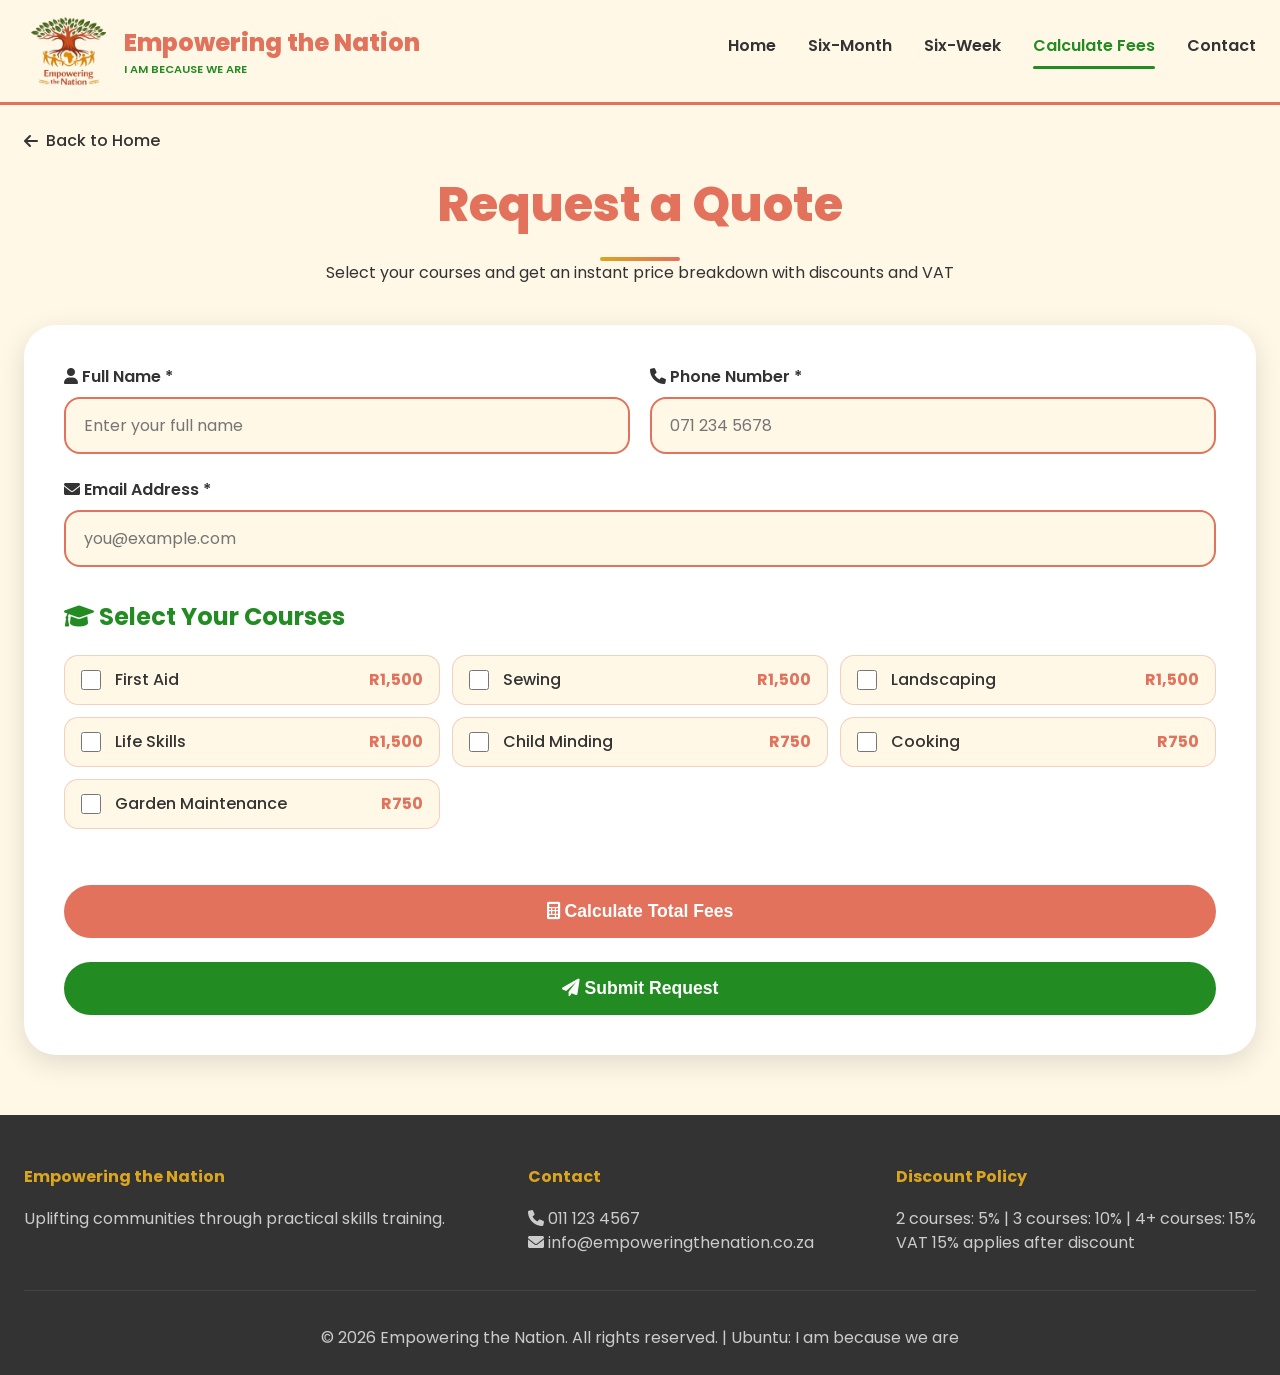
==== commit 0b65240d: "testing merged changes" ====
--- a/calculate-fees.html
+++ b/calculate-fees.html
@@ -1,19 +1,434 @@
-﻿<!DOCTYPE html>
+<!DOCTYPE html>
 <html lang="en">
 <head>
     <meta charset="UTF-8">
-    <meta name="viewport" content="width=device-width, initial-scale=1.0, viewport-fit=cover">
-    <title>Empowering the Nation | Calculate Fees</title>
-    <meta name="description" content="Estimate course costs for six-month learnerships and six-week short courses with our fee calculator.">
+    <meta name="viewport" content="width=device-width, initial-scale=1.0">
+    
+    <title>Calculate Fees | Empowering the Nation</title>
+    
+    <meta name="description" content="Calculate course fees with discounts. Select courses and get a quote with VAT included.">
+    
+    <!-- google fonts -->
     <link href="https://fonts.googleapis.com/css2?family=Poppins:wght@300;400;500;600;700;800;900&display=swap" rel="stylesheet">
+    
+    <!-- font awesome icons -->
     <link rel="stylesheet" href="https://cdnjs.cloudflare.com/ajax/libs/font-awesome/6.0.0-beta3/css/all.min.css">
-    <link rel="stylesheet" href="css/calculate-fees/styles.css">
+    
+    <style>
+        /* reset margins and padding */
+        * {
+            margin: 0;
+            padding: 0;
+            box-sizing: border-box;
+        }
+
+        /* body with soft cream background */
+        body {
+            font-family: 'Poppins', sans-serif;
+            background-color: #FFF8E7;
+            color: #333333;
+            line-height: 1.5;
+        }
+
+        /* brand colours */
+        :root {
+            --terracotta: #E2725B;
+            --terracotta-dark: #C95C4A;
+            --forest: #228B22;
+            --forest-dark: #1A6B1A;
+            --golden: #DAA520;
+            --cream: #FFF8E7;
+            --charcoal: #333333;
+            --white: #FFFFFF;
+            --error-red: #DC3545;
+            --success-green: #28A745;
+            --shadow-sm: 0 4px 12px rgba(0,0,0,0.05);
+            --shadow-md: 0 8px 28px rgba(0,0,0,0.12);
+        }
+
+        /* centers content on big screens */
+        .container {
+            max-width: 1280px;
+            margin: 0 auto;
+            padding: 0 24px;
+        }
+
+        /* header same as homepage */
+        header {
+            background: var(--cream);
+            border-bottom: 3px solid var(--terracotta);
+            position: sticky;
+            top: 0;
+            z-index: 1000;
+            backdrop-filter: blur(10px);
+            background-color: rgba(255, 248, 231, 0.98);
+        }
+
+        .nav-container {
+            display: flex;
+            justify-content: space-between;
+            align-items: center;
+            padding: 16px 24px;
+            max-width: 1400px;
+            margin: 0 auto;
+            flex-wrap: wrap;
+        }
+
+        .logo {
+            display: flex;
+            align-items: center;
+            gap: 12px;
+            text-decoration: none;
+        }
+
+        .logo-img {
+            height: 70px;
+            width: auto;
+            object-fit: contain;
+        }
+
+        .logo-text h1 {
+            font-size: 1.5rem;
+            font-weight: 800;
+            color: var(--terracotta);
+        }
+
+        .logo-text p {
+            font-size: 0.7rem;
+            color: var(--forest);
+            font-weight: 600;
+        }
+
+        .nav-links {
+            display: flex;
+            gap: 32px;
+            list-style: none;
+        }
+
+        .nav-links a {
+            text-decoration: none;
+            font-weight: 600;
+            color: var(--charcoal);
+            transition: all 0.3s;
+        }
+
+        .nav-links a:hover,
+        .nav-links a.active {
+            color: var(--forest);
+        }
+
+        .nav-links a.active::after {
+            content: '';
+            display: block;
+            width: 100%;
+            height: 3px;
+            background: var(--forest);
+            margin-top: 8px;
+            border-radius: 2px;
+        }
+
+        .mobile-menu-btn {
+            display: none;
+            font-size: 28px;
+            color: var(--terracotta);
+            cursor: pointer;
+        }
+
+        .back-button {
+            display: inline-flex;
+            align-items: center;
+            gap: 8px;
+            text-decoration: none;
+            color: var(--charcoal);
+            font-weight: 500;
+            margin: 24px 0 16px;
+        }
+
+        .back-button:hover {
+            color: var(--terracotta);
+        }
+
+        .page-header {
+            text-align: center;
+            margin-bottom: 40px;
+        }
+
+        .page-header h1 {
+            font-size: 3rem;
+            color: var(--terracotta);
+            font-weight: 800;
+        }
+
+        .page-header h1:after {
+            content: '';
+            display: block;
+            width: 80px;
+            height: 4px;
+            background: linear-gradient(90deg, var(--golden), var(--terracotta));
+            margin: 16px auto 0;
+            border-radius: 4px;
+        }
+
+        /* main form card */
+        .form-card {
+            background: var(--white);
+            border-radius: 32px;
+            padding: 40px;
+            box-shadow: var(--shadow-md);
+            margin-bottom: 32px;
+        }
+
+        /* form input groups */
+        .form-group {
+            margin-bottom: 24px;
+        }
+
+        .form-group label {
+            display: block;
+            font-weight: 600;
+            margin-bottom: 8px;
+            color: var(--charcoal);
+        }
+
+        .form-group input {
+            width: 100%;
+            padding: 14px 18px;
+            font-size: 1rem;
+            font-family: 'Poppins', sans-serif;
+            border: 2px solid var(--terracotta);
+            border-radius: 16px;
+            background: var(--cream);
+        }
+
+        .form-group input:focus {
+            outline: none;
+            border-color: var(--golden);
+        }
+
+        /* error styling */
+        .form-group input.error {
+            border-color: var(--error-red);
+        }
+
+        .error-message {
+            color: var(--error-red);
+            font-size: 0.75rem;
+            margin-top: 6px;
+            display: none;
+        }
+
+        .error-message.show {
+            display: block;
+        }
+
+        /* two column layout for name and phone */
+        .row-2col {
+            display: grid;
+            grid-template-columns: 1fr 1fr;
+            gap: 20px;
+        }
+
+        /* courses section */
+        .courses-section {
+            margin: 32px 0;
+        }
+
+        .courses-section h3 {
+            font-size: 1.5rem;
+            color: var(--forest);
+            margin-bottom: 20px;
+        }
+
+        /* grid for checkboxes */
+        .courses-grid {
+            display: grid;
+            grid-template-columns: repeat(auto-fill, minmax(280px, 1fr));
+            gap: 12px;
+        }
+
+        /* each checkbox row */
+        .course-checkbox {
+            display: flex;
+            align-items: center;
+            padding: 12px 16px;
+            background: var(--cream);
+            border-radius: 14px;
+            border: 1px solid rgba(226,114,91,0.3);
+        }
+
+        .course-checkbox input {
+            width: 20px;
+            height: 20px;
+            margin-right: 14px;
+            cursor: pointer;
+            accent-color: var(--forest);
+        }
+
+        .course-checkbox label {
+            flex: 1;
+            font-weight: 500;
+            cursor: pointer;
+        }
+
+        .course-fee {
+            font-weight: 700;
+            color: var(--terracotta);
+        }
+
+        /* calculate button */
+        .btn-calculate {
+            width: 100%;
+            padding: 16px;
+            font-size: 1.1rem;
+            font-weight: 700;
+            background: var(--terracotta);
+            color: var(--white);
+            border: none;
+            border-radius: 50px;
+            cursor: pointer;
+            margin: 24px 0;
+            transition: all 0.3s;
+        }
+
+        .btn-calculate:hover {
+            background: var(--terracotta-dark);
+            transform: translateY(-2px);
+        }
+
+        /* submit button */
+        .btn-submit {
+            width: 100%;
+            padding: 16px;
+            font-size: 1.1rem;
+            font-weight: 700;
+            background: var(--forest);
+            color: var(--white);
+            border: none;
+            border-radius: 50px;
+            cursor: pointer;
+            transition: all 0.3s;
+        }
+
+        .btn-submit:hover {
+            background: var(--forest-dark);
+            transform: translateY(-2px);
+        }
+
+        /* results card */
+        .results-card {
+            background: linear-gradient(135deg, var(--cream), #FFF0E0);
+            border-radius: 24px;
+            padding: 24px;
+            margin-top: 24px;
+            border-left: 5px solid var(--golden);
+            display: none;
+        }
+
+        .results-card.show {
+            display: block;
+        }
+
+        .results-card h3 {
+            color: var(--terracotta);
+            margin-bottom: 16px;
+        }
+
+        /* calculation breakdown rows */
+        .calc-row {
+            display: flex;
+            justify-content: space-between;
+            padding: 10px 0;
+            border-bottom: 1px solid rgba(0,0,0,0.1);
+        }
+
+        .calc-row.total {
+            border-bottom: none;
+            margin-top: 12px;
+            padding-top: 14px;
+            font-weight: 800;
+            font-size: 1.2rem;
+            color: var(--forest);
+            border-top: 2px solid var(--golden);
+        }
+
+        /* success message */
+        .success-message {
+            background: var(--success-green);
+            color: var(--white);
+            padding: 14px;
+            border-radius: 14px;
+            text-align: center;
+            margin-top: 20px;
+            display: none;
+        }
+
+        .success-message.show {
+            display: block;
+        }
+
+        /* footer */
+        footer {
+            background: var(--charcoal);
+            color: #ccc;
+            padding: 50px 0 25px;
+            margin-top: 60px;
+        }
+
+        .footer-content {
+            display: flex;
+            justify-content: space-between;
+            flex-wrap: wrap;
+            gap: 40px;
+        }
+
+        .footer-col h4 {
+            color: var(--golden);
+            margin-bottom: 18px;
+        }
+
+        .copyright {
+            text-align: center;
+            padding-top: 35px;
+            border-top: 1px solid #444;
+            margin-top: 35px;
+        }
+
+        /* responsive for phones */
+        @media (max-width: 768px) {
+            .nav-links {
+                display: none;
+                flex-direction: column;
+                width: 100%;
+                background: var(--cream);
+                padding: 20px;
+            }
+            .nav-links.show {
+                display: flex;
+            }
+            .mobile-menu-btn {
+                display: block;
+            }
+            .page-header h1 {
+                font-size: 2rem;
+            }
+            .row-2col {
+                grid-template-columns: 1fr;
+            }
+            .form-card {
+                padding: 24px;
+            }
+            .logo-img {
+                height: 50px;
+            }
+        }
+    </style>
 </head>
 <body>
+
 <header>
     <div class="nav-container">
         <a href="index.html" class="logo">
-            <img src="images/index/etn logo.png" alt="Empowering the Nation Logo" class="logo-img">
+            <img src="etn logo.png" alt="Logo" class="logo-img">
             <div class="logo-text">
                 <h1>Empowering the Nation</h1>
                 <p>I AM BECAUSE WE ARE</p>
@@ -24,46 +439,374 @@
         </div>
         <ul class="nav-links" id="navLinks">
             <li><a href="index.html">Home</a></li>
-            <li><a href="six-month-courses.html">Six-Month</a></li>
-            <li><a href="six-week-courses.html">Six-Week</a></li>
+            <li><a href="index.html#six-month">Six-Month</a></li>
+            <li><a href="index.html#six-week">Six-Week</a></li>
             <li><a href="calculate-fees.html" class="active">Calculate Fees</a></li>
             <li><a href="contact.html">Contact</a></li>
         </ul>
     </div>
 </header>
-<main>
-    <section class="hero" style="padding: 80px 0;">
-        <div class="container">
-            <h1>Calculate Your Course Fees</h1>
-            <p>Choose your programme and get an estimate for tuition and training costs.</p>
-            <div>
-                <p>Coming soon: a simple fee calculator for six-month and six-week programmes.</p>
+
+<main class="container">
+    <!-- back button to go home -->
+    <a href="index.html" class="back-button">
+        <i class="fas fa-arrow-left"></i> Back to Home
+    </a>
+
+    <!-- page title -->
+    <div class="page-header">
+        <h1>Request a Quote</h1>
+        <p>Select your courses and get an instant price breakdown with discounts and VAT</p>
+    </div>
+
+    <!-- main form -->
+    <div class="form-card">
+        <form id="quoteForm">
+            <!-- contact details - two columns -->
+            <div class="row-2col">
+                <div class="form-group">
+                    <label><i class="fas fa-user"></i> Full Name *</label>
+                    <input type="text" id="fullName" placeholder="Enter your full name">
+                    <div class="error-message" id="nameError">Please enter your full name</div>
+                </div>
+                <div class="form-group">
+                    <label><i class="fas fa-phone"></i> Phone Number *</label>
+                    <input type="tel" id="phone" placeholder="071 234 5678">
+                    <div class="error-message" id="phoneError">Please enter a valid SA phone number (10 digits starting with 0)</div>
+                </div>
+            </div>
+            <div class="form-group">
+                <label><i class="fas fa-envelope"></i> Email Address *</label>
+                <input type="email" id="email" placeholder="you@example.com">
+                <div class="error-message" id="emailError">Please enter a valid email address</div>
+            </div>
+
+            <!-- courses selection -->
+            <div class="courses-section">
+                <h3><i class="fas fa-graduation-cap"></i> Select Your Courses</h3>
+                <div class="courses-grid">
+                    <!-- six month courses R1500 each -->
+                    <div class="course-checkbox">
+                        <input type="checkbox" id="courseFirstAid" value="First Aid" data-fee="1500">
+                        <label for="courseFirstAid">First Aid</label>
+                        <span class="course-fee">R1,500</span>
+                    </div>
+                    <div class="course-checkbox">
+                        <input type="checkbox" id="courseSewing" value="Sewing" data-fee="1500">
+                        <label for="courseSewing">Sewing</label>
+                        <span class="course-fee">R1,500</span>
+                    </div>
+                    <div class="course-checkbox">
+                        <input type="checkbox" id="courseLandscaping" value="Landscaping" data-fee="1500">
+                        <label for="courseLandscaping">Landscaping</label>
+                        <span class="course-fee">R1,500</span>
+                    </div>
+                    <div class="course-checkbox">
+                        <input type="checkbox" id="courseLifeSkills" value="Life Skills" data-fee="1500">
+                        <label for="courseLifeSkills">Life Skills</label>
+                        <span class="course-fee">R1,500</span>
+                    </div>
+                    <!-- six week courses R750 each -->
+                    <div class="course-checkbox">
+                        <input type="checkbox" id="courseChildMinding" value="Child Minding" data-fee="750">
+                        <label for="courseChildMinding">Child Minding</label>
+                        <span class="course-fee">R750</span>
+                    </div>
+                    <div class="course-checkbox">
+                        <input type="checkbox" id="courseCooking" value="Cooking" data-fee="750">
+                        <label for="courseCooking">Cooking</label>
+                        <span class="course-fee">R750</span>
+                    </div>
+                    <div class="course-checkbox">
+                        <input type="checkbox" id="courseGarden" value="Garden Maintenance" data-fee="750">
+                        <label for="courseGarden">Garden Maintenance</label>
+                        <span class="course-fee">R750</span>
+                    </div>
+                </div>
+                <div class="error-message" id="courseError">Please select at least one course</div>
+            </div>
+
+            <!-- calculate button -->
+            <button type="button" class="btn-calculate" id="calculateBtn">
+                <i class="fas fa-calculator"></i> Calculate Total Fees
+            </button>
+
+            <!-- results area -->
+            <div id="results" class="results-card">
+                <h3><i class="fas fa-receipt"></i> Fee Breakdown</h3>
+                <div id="calculationDetails"></div>
+            </div>
+
+            <!-- submit button -->
+            <button type="submit" class="btn-submit">
+                <i class="fas fa-paper-plane"></i> Submit Request
+            </button>
+
+            <!-- success message -->
+            <div id="successMsg" class="success-message">
+                <i class="fas fa-check-circle"></i> Thank you! A consultant will contact you within 24 hours.
+            </div>
+        </form>
+    </div>
+</main>
+
+<footer>
+    <div class="container">
+        <div class="footer-content">
+            <div class="footer-col">
+                <h4>Empowering the Nation</h4>
+                <p>Uplifting communities through practical skills training.</p>
+            </div>
+            <div class="footer-col">
+                <h4>Contact</h4>
+                <p><i class="fas fa-phone"></i> 011 123 4567</p>
+                <p><i class="fas fa-envelope"></i> info@empoweringthenation.co.za</p>
+            </div>
+            <div class="footer-col">
+                <h4>Discount Policy</h4>
+                <p>2 courses: 5% | 3 courses: 10% | 4+ courses: 15%</p>
+                <p>VAT 15% applies after discount</p>
             </div>
         </div>
-    </section>
-</main>
-<footer>
-    <div class="container footer-content">
-        <div class="footer-col">
-            <h4>Empowering the Nation</h4>
-            <p>Uplifting communities through practical skills training since 2022.</p>
-        </div>
-        <div class="footer-col">
-            <h4>Contact</h4>
-            <p><i class="fas fa-phone"></i> 011 123 4567</p>
-            <p><i class="fas fa-envelope"></i> info@empoweringthenation.co.za</p>
-        </div>
-        <div class="footer-col">
-            <h4>Venues</h4>
-            <p>📍 Soweto Campus</p>
-            <p>📍 Sandton Campus</p>
-            <p>📍 Alexandra Campus</p>
+        <div class="copyright">
+            <p>&copy; 2026 Empowering the Nation. All rights reserved. | Ubuntu: I am because we are</p>
         </div>
     </div>
-    <div class="copyright">
-        <p>&copy; 2026 Empowering the Nation. All rights reserved. | I am because we are.</p>
-    </div>
 </footer>
-<script src="js/calculate-fees/main.js" defer></script>
+
+<script>
+    // mobile menu toggle
+    const mobileBtn = document.getElementById('mobileMenuBtn');
+    const navLinksMenu = document.getElementById('navLinks');
+    if (mobileBtn) {
+        mobileBtn.addEventListener('click', () => {
+            navLinksMenu.classList.toggle('show');
+        });
+    }
+
+    // function to get discount percentage based on number of courses
+    // 1 course = 0%, 2 courses = 5%, 3 courses = 10%, 4+ = 15%
+    function getDiscountPercent(courseCount) {
+        if (courseCount === 2) return 5;
+        if (courseCount === 3) return 10;
+        if (courseCount >= 4) return 15;
+        return 0;
+    }
+
+    // main calculation function
+    function calculateTotal() {
+        // get all checkboxes
+        const checkboxes = document.querySelectorAll('.course-checkbox input');
+        let subtotal = 0;
+        let selectedCourses = [];
+        
+        // loop through and add up fees for checked boxes
+        checkboxes.forEach(cb => {
+            if (cb.checked) {
+                const fee = parseInt(cb.getAttribute('data-fee'));
+                subtotal += fee;
+                selectedCourses.push(cb.value);
+            }
+        });
+        
+        const courseCount = selectedCourses.length;
+        
+        // if no courses selected, return null
+        if (courseCount === 0) {
+            return null;
+        }
+        
+        // calculate discount and VAT
+        const discountPercent = getDiscountPercent(courseCount);
+        const discountAmount = (subtotal * discountPercent) / 100;
+        const afterDiscount = subtotal - discountAmount;
+        const vat = afterDiscount * 0.15;
+        const total = afterDiscount + vat;
+        
+        return {
+            subtotal: subtotal,
+            discountPercent: discountPercent,
+            discountAmount: discountAmount,
+            afterDiscount: afterDiscount,
+            vat: vat,
+            total: total,
+            courseCount: courseCount,
+            selectedCourses: selectedCourses
+        };
+    }
+
+    // display results on the page
+    function displayResults(calc) {
+        const resultsDiv = document.getElementById('results');
+        const detailsDiv = document.getElementById('calculationDetails');
+        
+        if (!calc) {
+            resultsDiv.classList.remove('show');
+            document.getElementById('courseError').classList.add('show');
+            return;
+        }
+        
+        document.getElementById('courseError').classList.remove('show');
+        
+        let discountText = calc.discountPercent > 0 ? calc.discountPercent + '% Discount' : 'No discount';
+        
+        detailsDiv.innerHTML = `
+            <div class="calc-row">
+                <span>Subtotal:</span>
+                <strong>R${calc.subtotal.toFixed(2)}</strong>
+            </div>
+            <div class="calc-row">
+                <span>Discount (${discountText}):</span>
+                <strong style="color: var(--forest);">- R${calc.discountAmount.toFixed(2)}</strong>
+            </div>
+            <div class="calc-row">
+                <span>Subtotal after discount:</span>
+                <strong>R${calc.afterDiscount.toFixed(2)}</strong>
+            </div>
+            <div class="calc-row">
+                <span>VAT (15%):</span>
+                <strong>+ R${calc.vat.toFixed(2)}</strong>
+            </div>
+            <div class="calc-row total">
+                <span><i class="fas fa-credit-card"></i> Total Quoted Fee:</span>
+                <strong style="font-size: 1.3rem; color: var(--forest);">R${calc.total.toFixed(2)}</strong>
+            </div>
+        `;
+        
+        resultsDiv.classList.add('show');
+    }
+
+    // validate all form fields
+    function validateForm() {
+        let isValid = true;
+        
+        // name validation - cannot be empty
+        const name = document.getElementById('fullName').value.trim();
+        if (name.length < 2) {
+            document.getElementById('nameError').classList.add('show');
+            document.getElementById('fullName').classList.add('error');
+            isValid = false;
+        } else {
+            document.getElementById('nameError').classList.remove('show');
+            document.getElementById('fullName').classList.remove('error');
+        }
+        
+        // phone validation - must start with 0 and have 10 digits
+        const phone = document.getElementById('phone').value.trim();
+        const phoneRegex = /^[0][0-9]{9}$/;
+        if (!phoneRegex.test(phone)) {
+            document.getElementById('phoneError').classList.add('show');
+            document.getElementById('phone').classList.add('error');
+            isValid = false;
+        } else {
+            document.getElementById('phoneError').classList.remove('show');
+            document.getElementById('phone').classList.remove('error');
+        }
+        
+        // email validation - must have @ and a dot
+        const email = document.getElementById('email').value.trim();
+        const emailRegex = /^[^\s@]+@[^\s@]+\.[^\s@]+$/;
+        if (!emailRegex.test(email)) {
+            document.getElementById('emailError').classList.add('show');
+            document.getElementById('email').classList.add('error');
+            isValid = false;
+        } else {
+            document.getElementById('emailError').classList.remove('show');
+            document.getElementById('email').classList.remove('error');
+        }
+        
+        // course validation - at least one selected
+        const anyChecked = document.querySelectorAll('.course-checkbox input:checked').length > 0;
+        if (!anyChecked) {
+            document.getElementById('courseError').classList.add('show');
+            isValid = false;
+        } else {
+            document.getElementById('courseError').classList.remove('show');
+        }
+        
+        return isValid;
+    }
+
+    // when calculate button is clicked
+    document.getElementById('calculateBtn').addEventListener('click', () => {
+        const calc = calculateTotal();
+        displayResults(calc);
+    });
+    
+    // auto calculate when checkboxes change
+    document.querySelectorAll('.course-checkbox input').forEach(cb => {
+        cb.addEventListener('change', () => {
+            const calc = calculateTotal();
+            if (calc) {
+                displayResults(calc);
+            } else {
+                document.getElementById('results').classList.remove('show');
+            }
+        });
+    });
+    
+    // when form is submitted
+    document.getElementById('quoteForm').addEventListener('submit', (e) => {
+        e.preventDefault(); // stop page from refreshing
+        
+        const calc = calculateTotal();
+        displayResults(calc);
+        
+        if (!validateForm() || !calc) {
+            return;
+        }
+        
+        // store enquiry in localStorage (array format for consultant)
+        const enquiry = {
+            name: document.getElementById('fullName').value.trim(),
+            phone: document.getElementById('phone').value.trim(),
+            email: document.getElementById('email').value.trim(),
+            courses: calc.selectedCourses,
+            total: calc.total,
+            timestamp: new Date().toISOString()
+        };
+        
+        let enquiries = JSON.parse(localStorage.getItem('courseEnquiries') || '[]');
+        enquiries.push(enquiry);
+        localStorage.setItem('courseEnquiries', enquiries);
+        
+        // show success message
+        const successDiv = document.getElementById('successMsg');
+        successDiv.classList.add('show');
+        successDiv.scrollIntoView({ behavior: 'smooth' });
+        
+        // hide after 5 seconds
+        setTimeout(() => {
+            successDiv.classList.remove('show');
+        }, 5000);
+    });
+    
+    // remove error when user types in name field
+    document.getElementById('fullName').addEventListener('input', () => {
+        if (document.getElementById('fullName').value.trim().length >= 2) {
+            document.getElementById('nameError').classList.remove('show');
+            document.getElementById('fullName').classList.remove('error');
+        }
+    });
+    
+    // remove error when user types valid phone
+    document.getElementById('phone').addEventListener('input', () => {
+        const phoneRegex = /^[0][0-9]{9}$/;
+        if (phoneRegex.test(document.getElementById('phone').value.trim())) {
+            document.getElementById('phoneError').classList.remove('show');
+            document.getElementById('phone').classList.remove('error');
+        }
+    });
+    
+    // remove error when user types valid email
+    document.getElementById('email').addEventListener('input', () => {
+        const emailRegex = /^[^\s@]+@[^\s@]+\.[^\s@]+$/;
+        if (emailRegex.test(document.getElementById('email').value.trim())) {
+            document.getElementById('emailError').classList.remove('show');
+            document.getElementById('email').classList.remove('error');
+        }
+    });
+</script>
+
 </body>
 </html>
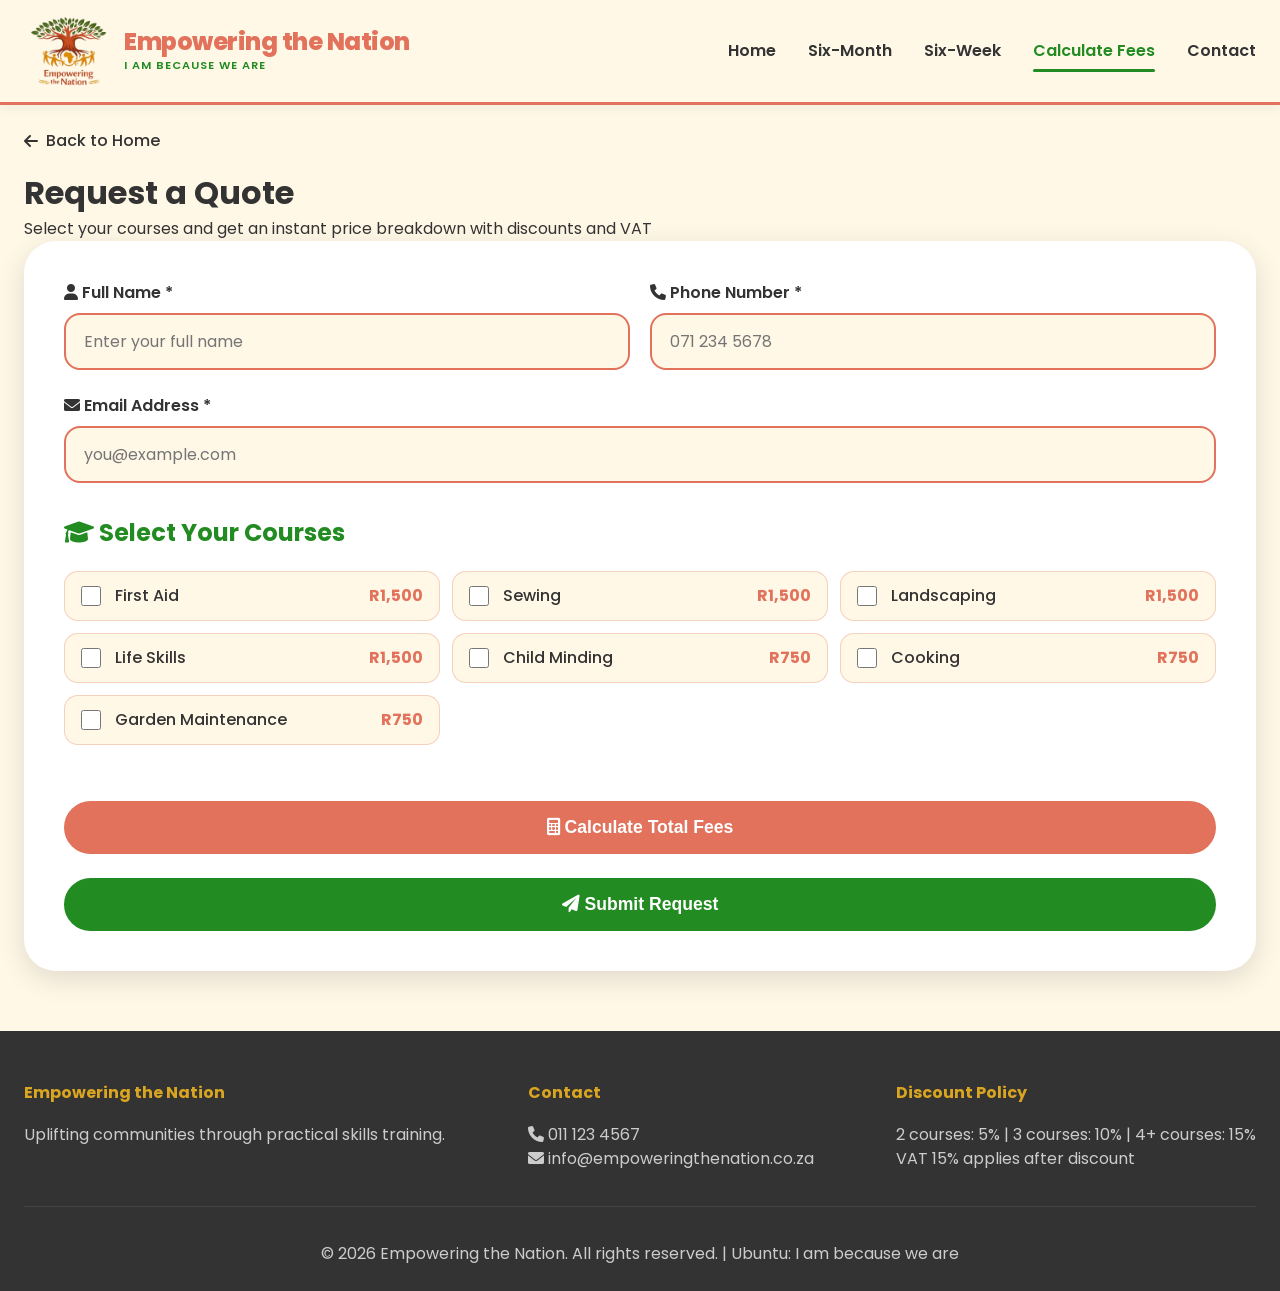
==== commit 7979aa6c: "Completed the six week and six month webpages. Added different webpages for each course and made a d" ====
--- a/calculate-fees.html
+++ b/calculate-fees.html
@@ -14,434 +14,32 @@
     <!-- font awesome icons -->
     <link rel="stylesheet" href="https://cdnjs.cloudflare.com/ajax/libs/font-awesome/6.0.0-beta3/css/all.min.css">
     
-    <style>
-        /* reset margins and padding */
-        * {
-            margin: 0;
-            padding: 0;
-            box-sizing: border-box;
-        }
-
-        /* body with soft cream background */
-        body {
-            font-family: 'Poppins', sans-serif;
-            background-color: #FFF8E7;
-            color: #333333;
-            line-height: 1.5;
-        }
-
-        /* brand colours */
-        :root {
-            --terracotta: #E2725B;
-            --terracotta-dark: #C95C4A;
-            --forest: #228B22;
-            --forest-dark: #1A6B1A;
-            --golden: #DAA520;
-            --cream: #FFF8E7;
-            --charcoal: #333333;
-            --white: #FFFFFF;
-            --error-red: #DC3545;
-            --success-green: #28A745;
-            --shadow-sm: 0 4px 12px rgba(0,0,0,0.05);
-            --shadow-md: 0 8px 28px rgba(0,0,0,0.12);
-        }
-
-        /* centers content on big screens */
-        .container {
-            max-width: 1280px;
-            margin: 0 auto;
-            padding: 0 24px;
-        }
-
-        /* header same as homepage */
-        header {
-            background: var(--cream);
-            border-bottom: 3px solid var(--terracotta);
-            position: sticky;
-            top: 0;
-            z-index: 1000;
-            backdrop-filter: blur(10px);
-            background-color: rgba(255, 248, 231, 0.98);
-        }
-
-        .nav-container {
-            display: flex;
-            justify-content: space-between;
-            align-items: center;
-            padding: 16px 24px;
-            max-width: 1400px;
-            margin: 0 auto;
-            flex-wrap: wrap;
-        }
-
-        .logo {
-            display: flex;
-            align-items: center;
-            gap: 12px;
-            text-decoration: none;
-        }
-
-        .logo-img {
-            height: 70px;
-            width: auto;
-            object-fit: contain;
-        }
-
-        .logo-text h1 {
-            font-size: 1.5rem;
-            font-weight: 800;
-            color: var(--terracotta);
-        }
-
-        .logo-text p {
-            font-size: 0.7rem;
-            color: var(--forest);
-            font-weight: 600;
-        }
-
-        .nav-links {
-            display: flex;
-            gap: 32px;
-            list-style: none;
-        }
-
-        .nav-links a {
-            text-decoration: none;
-            font-weight: 600;
-            color: var(--charcoal);
-            transition: all 0.3s;
-        }
-
-        .nav-links a:hover,
-        .nav-links a.active {
-            color: var(--forest);
-        }
-
-        .nav-links a.active::after {
-            content: '';
-            display: block;
-            width: 100%;
-            height: 3px;
-            background: var(--forest);
-            margin-top: 8px;
-            border-radius: 2px;
-        }
-
-        .mobile-menu-btn {
-            display: none;
-            font-size: 28px;
-            color: var(--terracotta);
-            cursor: pointer;
-        }
-
-        .back-button {
-            display: inline-flex;
-            align-items: center;
-            gap: 8px;
-            text-decoration: none;
-            color: var(--charcoal);
-            font-weight: 500;
-            margin: 24px 0 16px;
-        }
-
-        .back-button:hover {
-            color: var(--terracotta);
-        }
-
-        .page-header {
-            text-align: center;
-            margin-bottom: 40px;
-        }
-
-        .page-header h1 {
-            font-size: 3rem;
-            color: var(--terracotta);
-            font-weight: 800;
-        }
-
-        .page-header h1:after {
-            content: '';
-            display: block;
-            width: 80px;
-            height: 4px;
-            background: linear-gradient(90deg, var(--golden), var(--terracotta));
-            margin: 16px auto 0;
-            border-radius: 4px;
-        }
-
-        /* main form card */
-        .form-card {
-            background: var(--white);
-            border-radius: 32px;
-            padding: 40px;
-            box-shadow: var(--shadow-md);
-            margin-bottom: 32px;
-        }
-
-        /* form input groups */
-        .form-group {
-            margin-bottom: 24px;
-        }
-
-        .form-group label {
-            display: block;
-            font-weight: 600;
-            margin-bottom: 8px;
-            color: var(--charcoal);
-        }
-
-        .form-group input {
-            width: 100%;
-            padding: 14px 18px;
-            font-size: 1rem;
-            font-family: 'Poppins', sans-serif;
-            border: 2px solid var(--terracotta);
-            border-radius: 16px;
-            background: var(--cream);
-        }
-
-        .form-group input:focus {
-            outline: none;
-            border-color: var(--golden);
-        }
-
-        /* error styling */
-        .form-group input.error {
-            border-color: var(--error-red);
-        }
-
-        .error-message {
-            color: var(--error-red);
-            font-size: 0.75rem;
-            margin-top: 6px;
-            display: none;
-        }
-
-        .error-message.show {
-            display: block;
-        }
-
-        /* two column layout for name and phone */
-        .row-2col {
-            display: grid;
-            grid-template-columns: 1fr 1fr;
-            gap: 20px;
-        }
-
-        /* courses section */
-        .courses-section {
-            margin: 32px 0;
-        }
-
-        .courses-section h3 {
-            font-size: 1.5rem;
-            color: var(--forest);
-            margin-bottom: 20px;
-        }
-
-        /* grid for checkboxes */
-        .courses-grid {
-            display: grid;
-            grid-template-columns: repeat(auto-fill, minmax(280px, 1fr));
-            gap: 12px;
-        }
-
-        /* each checkbox row */
-        .course-checkbox {
-            display: flex;
-            align-items: center;
-            padding: 12px 16px;
-            background: var(--cream);
-            border-radius: 14px;
-            border: 1px solid rgba(226,114,91,0.3);
-        }
-
-        .course-checkbox input {
-            width: 20px;
-            height: 20px;
-            margin-right: 14px;
-            cursor: pointer;
-            accent-color: var(--forest);
-        }
-
-        .course-checkbox label {
-            flex: 1;
-            font-weight: 500;
-            cursor: pointer;
-        }
-
-        .course-fee {
-            font-weight: 700;
-            color: var(--terracotta);
-        }
-
-        /* calculate button */
-        .btn-calculate {
-            width: 100%;
-            padding: 16px;
-            font-size: 1.1rem;
-            font-weight: 700;
-            background: var(--terracotta);
-            color: var(--white);
-            border: none;
-            border-radius: 50px;
-            cursor: pointer;
-            margin: 24px 0;
-            transition: all 0.3s;
-        }
-
-        .btn-calculate:hover {
-            background: var(--terracotta-dark);
-            transform: translateY(-2px);
-        }
-
-        /* submit button */
-        .btn-submit {
-            width: 100%;
-            padding: 16px;
-            font-size: 1.1rem;
-            font-weight: 700;
-            background: var(--forest);
-            color: var(--white);
-            border: none;
-            border-radius: 50px;
-            cursor: pointer;
-            transition: all 0.3s;
-        }
-
-        .btn-submit:hover {
-            background: var(--forest-dark);
-            transform: translateY(-2px);
-        }
-
-        /* results card */
-        .results-card {
-            background: linear-gradient(135deg, var(--cream), #FFF0E0);
-            border-radius: 24px;
-            padding: 24px;
-            margin-top: 24px;
-            border-left: 5px solid var(--golden);
-            display: none;
-        }
-
-        .results-card.show {
-            display: block;
-        }
-
-        .results-card h3 {
-            color: var(--terracotta);
-            margin-bottom: 16px;
-        }
-
-        /* calculation breakdown rows */
-        .calc-row {
-            display: flex;
-            justify-content: space-between;
-            padding: 10px 0;
-            border-bottom: 1px solid rgba(0,0,0,0.1);
-        }
-
-        .calc-row.total {
-            border-bottom: none;
-            margin-top: 12px;
-            padding-top: 14px;
-            font-weight: 800;
-            font-size: 1.2rem;
-            color: var(--forest);
-            border-top: 2px solid var(--golden);
-        }
-
-        /* success message */
-        .success-message {
-            background: var(--success-green);
-            color: var(--white);
-            padding: 14px;
-            border-radius: 14px;
-            text-align: center;
-            margin-top: 20px;
-            display: none;
-        }
-
-        .success-message.show {
-            display: block;
-        }
-
-        /* footer */
-        footer {
-            background: var(--charcoal);
-            color: #ccc;
-            padding: 50px 0 25px;
-            margin-top: 60px;
-        }
-
-        .footer-content {
-            display: flex;
-            justify-content: space-between;
-            flex-wrap: wrap;
-            gap: 40px;
-        }
-
-        .footer-col h4 {
-            color: var(--golden);
-            margin-bottom: 18px;
-        }
-
-        .copyright {
-            text-align: center;
-            padding-top: 35px;
-            border-top: 1px solid #444;
-            margin-top: 35px;
-        }
-
-        /* responsive for phones */
-        @media (max-width: 768px) {
-            .nav-links {
-                display: none;
-                flex-direction: column;
-                width: 100%;
-                background: var(--cream);
-                padding: 20px;
-            }
-            .nav-links.show {
-                display: flex;
-            }
-            .mobile-menu-btn {
-                display: block;
-            }
-            .page-header h1 {
-                font-size: 2rem;
-            }
-            .row-2col {
-                grid-template-columns: 1fr;
-            }
-            .form-card {
-                padding: 24px;
-            }
-            .logo-img {
-                height: 50px;
-            }
-        }
-    </style>
+    <link rel="stylesheet" href="css/calculate-fees/styles.css">
 </head>
 <body>
 
 <header>
     <div class="nav-container">
+        <!-- Brand Logo & Name -->
         <a href="index.html" class="logo">
-            <img src="etn logo.png" alt="Logo" class="logo-img">
+            <img src="images/index/etn logo.png" alt="Empowering the Nation Logo" class="logo-img">
             <div class="logo-text">
                 <h1>Empowering the Nation</h1>
                 <p>I AM BECAUSE WE ARE</p>
             </div>
         </a>
+
+        <!-- Mobile Menu Toggle Button -->
         <div class="mobile-menu-btn" id="mobileMenuBtn">
             <i class="fas fa-bars"></i>
         </div>
+
+        <!-- Main Navigation Links -->
         <ul class="nav-links" id="navLinks">
             <li><a href="index.html">Home</a></li>
-            <li><a href="index.html#six-month">Six-Month</a></li>
-            <li><a href="index.html#six-week">Six-Week</a></li>
-            <li><a href="calculate-fees.html" class="active">Calculate Fees</a></li>
+            <li><a href="six-month-courses.html">Six-Month</a></li>
+            <li><a href="six-week-courses.html">Six-Week</a></li>
+            <li><a href="calculate-fees.html"  class="active">Calculate Fees</a></li>
             <li><a href="contact.html">Contact</a></li>
         </ul>
     </div>
@@ -574,239 +172,7 @@
     </div>
 </footer>
 
-<script>
-    // mobile menu toggle
-    const mobileBtn = document.getElementById('mobileMenuBtn');
-    const navLinksMenu = document.getElementById('navLinks');
-    if (mobileBtn) {
-        mobileBtn.addEventListener('click', () => {
-            navLinksMenu.classList.toggle('show');
-        });
-    }
-
-    // function to get discount percentage based on number of courses
-    // 1 course = 0%, 2 courses = 5%, 3 courses = 10%, 4+ = 15%
-    function getDiscountPercent(courseCount) {
-        if (courseCount === 2) return 5;
-        if (courseCount === 3) return 10;
-        if (courseCount >= 4) return 15;
-        return 0;
-    }
-
-    // main calculation function
-    function calculateTotal() {
-        // get all checkboxes
-        const checkboxes = document.querySelectorAll('.course-checkbox input');
-        let subtotal = 0;
-        let selectedCourses = [];
-        
-        // loop through and add up fees for checked boxes
-        checkboxes.forEach(cb => {
-            if (cb.checked) {
-                const fee = parseInt(cb.getAttribute('data-fee'));
-                subtotal += fee;
-                selectedCourses.push(cb.value);
-            }
-        });
-        
-        const courseCount = selectedCourses.length;
-        
-        // if no courses selected, return null
-        if (courseCount === 0) {
-            return null;
-        }
-        
-        // calculate discount and VAT
-        const discountPercent = getDiscountPercent(courseCount);
-        const discountAmount = (subtotal * discountPercent) / 100;
-        const afterDiscount = subtotal - discountAmount;
-        const vat = afterDiscount * 0.15;
-        const total = afterDiscount + vat;
-        
-        return {
-            subtotal: subtotal,
-            discountPercent: discountPercent,
-            discountAmount: discountAmount,
-            afterDiscount: afterDiscount,
-            vat: vat,
-            total: total,
-            courseCount: courseCount,
-            selectedCourses: selectedCourses
-        };
-    }
-
-    // display results on the page
-    function displayResults(calc) {
-        const resultsDiv = document.getElementById('results');
-        const detailsDiv = document.getElementById('calculationDetails');
-        
-        if (!calc) {
-            resultsDiv.classList.remove('show');
-            document.getElementById('courseError').classList.add('show');
-            return;
-        }
-        
-        document.getElementById('courseError').classList.remove('show');
-        
-        let discountText = calc.discountPercent > 0 ? calc.discountPercent + '% Discount' : 'No discount';
-        
-        detailsDiv.innerHTML = `
-            <div class="calc-row">
-                <span>Subtotal:</span>
-                <strong>R${calc.subtotal.toFixed(2)}</strong>
-            </div>
-            <div class="calc-row">
-                <span>Discount (${discountText}):</span>
-                <strong style="color: var(--forest);">- R${calc.discountAmount.toFixed(2)}</strong>
-            </div>
-            <div class="calc-row">
-                <span>Subtotal after discount:</span>
-                <strong>R${calc.afterDiscount.toFixed(2)}</strong>
-            </div>
-            <div class="calc-row">
-                <span>VAT (15%):</span>
-                <strong>+ R${calc.vat.toFixed(2)}</strong>
-            </div>
-            <div class="calc-row total">
-                <span><i class="fas fa-credit-card"></i> Total Quoted Fee:</span>
-                <strong style="font-size: 1.3rem; color: var(--forest);">R${calc.total.toFixed(2)}</strong>
-            </div>
-        `;
-        
-        resultsDiv.classList.add('show');
-    }
-
-    // validate all form fields
-    function validateForm() {
-        let isValid = true;
-        
-        // name validation - cannot be empty
-        const name = document.getElementById('fullName').value.trim();
-        if (name.length < 2) {
-            document.getElementById('nameError').classList.add('show');
-            document.getElementById('fullName').classList.add('error');
-            isValid = false;
-        } else {
-            document.getElementById('nameError').classList.remove('show');
-            document.getElementById('fullName').classList.remove('error');
-        }
-        
-        // phone validation - must start with 0 and have 10 digits
-        const phone = document.getElementById('phone').value.trim();
-        const phoneRegex = /^[0][0-9]{9}$/;
-        if (!phoneRegex.test(phone)) {
-            document.getElementById('phoneError').classList.add('show');
-            document.getElementById('phone').classList.add('error');
-            isValid = false;
-        } else {
-            document.getElementById('phoneError').classList.remove('show');
-            document.getElementById('phone').classList.remove('error');
-        }
-        
-        // email validation - must have @ and a dot
-        const email = document.getElementById('email').value.trim();
-        const emailRegex = /^[^\s@]+@[^\s@]+\.[^\s@]+$/;
-        if (!emailRegex.test(email)) {
-            document.getElementById('emailError').classList.add('show');
-            document.getElementById('email').classList.add('error');
-            isValid = false;
-        } else {
-            document.getElementById('emailError').classList.remove('show');
-            document.getElementById('email').classList.remove('error');
-        }
-        
-        // course validation - at least one selected
-        const anyChecked = document.querySelectorAll('.course-checkbox input:checked').length > 0;
-        if (!anyChecked) {
-            document.getElementById('courseError').classList.add('show');
-            isValid = false;
-        } else {
-            document.getElementById('courseError').classList.remove('show');
-        }
-        
-        return isValid;
-    }
-
-    // when calculate button is clicked
-    document.getElementById('calculateBtn').addEventListener('click', () => {
-        const calc = calculateTotal();
-        displayResults(calc);
-    });
-    
-    // auto calculate when checkboxes change
-    document.querySelectorAll('.course-checkbox input').forEach(cb => {
-        cb.addEventListener('change', () => {
-            const calc = calculateTotal();
-            if (calc) {
-                displayResults(calc);
-            } else {
-                document.getElementById('results').classList.remove('show');
-            }
-        });
-    });
-    
-    // when form is submitted
-    document.getElementById('quoteForm').addEventListener('submit', (e) => {
-        e.preventDefault(); // stop page from refreshing
-        
-        const calc = calculateTotal();
-        displayResults(calc);
-        
-        if (!validateForm() || !calc) {
-            return;
-        }
-        
-        // store enquiry in localStorage (array format for consultant)
-        const enquiry = {
-            name: document.getElementById('fullName').value.trim(),
-            phone: document.getElementById('phone').value.trim(),
-            email: document.getElementById('email').value.trim(),
-            courses: calc.selectedCourses,
-            total: calc.total,
-            timestamp: new Date().toISOString()
-        };
-        
-        let enquiries = JSON.parse(localStorage.getItem('courseEnquiries') || '[]');
-        enquiries.push(enquiry);
-        localStorage.setItem('courseEnquiries', enquiries);
-        
-        // show success message
-        const successDiv = document.getElementById('successMsg');
-        successDiv.classList.add('show');
-        successDiv.scrollIntoView({ behavior: 'smooth' });
-        
-        // hide after 5 seconds
-        setTimeout(() => {
-            successDiv.classList.remove('show');
-        }, 5000);
-    });
-    
-    // remove error when user types in name field
-    document.getElementById('fullName').addEventListener('input', () => {
-        if (document.getElementById('fullName').value.trim().length >= 2) {
-            document.getElementById('nameError').classList.remove('show');
-            document.getElementById('fullName').classList.remove('error');
-        }
-    });
-    
-    // remove error when user types valid phone
-    document.getElementById('phone').addEventListener('input', () => {
-        const phoneRegex = /^[0][0-9]{9}$/;
-        if (phoneRegex.test(document.getElementById('phone').value.trim())) {
-            document.getElementById('phoneError').classList.remove('show');
-            document.getElementById('phone').classList.remove('error');
-        }
-    });
-    
-    // remove error when user types valid email
-    document.getElementById('email').addEventListener('input', () => {
-        const emailRegex = /^[^\s@]+@[^\s@]+\.[^\s@]+$/;
-        if (emailRegex.test(document.getElementById('email').value.trim())) {
-            document.getElementById('emailError').classList.remove('show');
-            document.getElementById('email').classList.remove('error');
-        }
-    });
-</script>
+<script src="js/calculate-fees/main.js" defer></script>
 
 </body>
 </html>
--- a/css/calculate-fees/styles.css
+++ b/css/calculate-fees/styles.css
@@ -0,0 +1,444 @@
+/* Shared styles for calculate-fees.html */
+
+/* GLOBAL RESET & BASE STYLES */
+* {
+    margin: 0;
+    padding: 0;
+    box-sizing: border-box;
+}
+
+/* body with soft cream background */
+body {
+    font-family: 'Poppins', sans-serif;
+    background-color: #FFF8E7;
+    color: #333333;
+    line-height: 1.5;
+}
+
+/* brand colours */
+:root {
+    --terracotta: #E2725B;
+    --terracotta-dark: #C95C4A;
+    --forest: #228B22;
+    --forest-dark: #1A6B1A;
+    --golden: #DAA520;
+    --cream: #FFF8E7;
+    --charcoal: #333333;
+    --white: #FFFFFF;
+    --error-red: #DC3545;
+    --success-green: #28A745;
+    --shadow-sm: 0 4px 12px rgba(0,0,0,0.05);
+    --shadow-md: 0 8px 28px rgba(0,0,0,0.12);
+}
+
+/* centers content on big screens */
+.container {
+    max-width: 1280px;
+    margin: 0 auto;
+    padding: 0 24px;
+}
+
+/* ============================================
+   HEADER & NAVIGATION (Sticky on scroll)
+============================================ */
+header {
+    background: var(--cream);
+    border-bottom: 3px solid var(--terracotta);
+    position: sticky;
+    top: 0;
+    z-index: 1000;
+    backdrop-filter: blur(10px);
+    background-color: rgba(255, 248, 231, 0.98);
+    box-shadow: var(--shadow-sm);
+}
+
+.nav-container {
+    display: flex;
+    justify-content: space-between;
+    align-items: center;
+    padding: 16px 24px;
+    max-width: 1400px;
+    margin: 0 auto;
+    flex-wrap: wrap;
+}
+
+/* LOGO SECTION - Displays brand image + name */
+.logo {
+    display: flex;
+    align-items: center;
+    gap: 12px;
+    text-decoration: none;
+}
+
+.logo-img {
+    height: 70px;
+    width: auto;
+    object-fit: contain;
+    transition: transform 0.3s ease;
+}
+
+.logo-img:hover {
+    transform: scale(1.05);
+}
+
+.logo-text h1 {
+    font-size: 1.5rem;
+    font-weight: 800;
+    color: var(--terracotta);
+    line-height: 1.2;
+    letter-spacing: -0.5px;
+}
+
+.logo-text p {
+    font-size: 0.7rem;
+    color: var(--forest);
+    font-weight: 600;
+    letter-spacing: 1px;
+}
+
+/* DESKTOP NAVIGATION LINKS */
+.nav-links {
+    display: flex;
+    gap: 32px;
+    list-style: none;
+}
+
+.nav-links a {
+    text-decoration: none;
+    font-weight: 600;
+    color: var(--charcoal);
+    transition: all 0.3s;
+    position: relative;
+    font-size: 1rem;
+}
+
+.nav-links a:hover,
+.nav-links a.active {
+    color: var(--forest);
+}
+
+/* Active page indicator (green underline) */
+.nav-links a.active::after {
+    content: '';
+    position: absolute;
+    bottom: -10px;
+    left: 0;
+    width: 100%;
+    height: 3px;
+    background: var(--forest);
+    border-radius: 2px;
+}
+
+/* MOBILE MENU BUTTON (hidden on desktop) */
+.mobile-menu-btn {
+    display: none;
+    font-size: 28px;
+    color: var(--terracotta);
+    cursor: pointer;
+}
+
+.back-button {
+    display: inline-flex;
+    align-items: center;
+    gap: 8px;
+    text-decoration: none;
+    color: var(--charcoal);
+    font-weight: 500;
+    margin: 24px 0 16px;
+}
+
+.back-button:hover {
+    color: var(--terracotta);
+}
+
+/* main form card */
+.form-card {
+    background: var(--white);
+    border-radius: 32px;
+    padding: 40px;
+    box-shadow: var(--shadow-md);
+    margin-bottom: 32px;
+}
+
+/* form input groups */
+.form-group {
+    margin-bottom: 24px;
+}
+
+.form-group label {
+    display: block;
+    font-weight: 600;
+    margin-bottom: 8px;
+    color: var(--charcoal);
+}
+
+.form-group input {
+    width: 100%;
+    padding: 14px 18px;
+    font-size: 1rem;
+    font-family: 'Poppins', sans-serif;
+    border: 2px solid var(--terracotta);
+    border-radius: 16px;
+    background: var(--cream);
+}
+
+.form-group input:focus {
+    outline: none;
+    border-color: var(--golden);
+}
+
+/* error styling */
+.form-group input.error {
+    border-color: var(--error-red);
+}
+
+.error-message {
+    color: var(--error-red);
+    font-size: 0.75rem;
+    margin-top: 6px;
+    display: none;
+}
+
+.error-message.show {
+    display: block;
+}
+
+/* two column layout for name and phone */
+.row-2col {
+    display: grid;
+    grid-template-columns: 1fr 1fr;
+    gap: 20px;
+}
+
+/* courses section */
+.courses-section {
+    margin: 32px 0;
+}
+
+.courses-section h3 {
+    font-size: 1.5rem;
+    color: var(--forest);
+    margin-bottom: 20px;
+}
+
+/* grid for checkboxes */
+.courses-grid {
+    display: grid;
+    grid-template-columns: repeat(auto-fill, minmax(280px, 1fr));
+    gap: 12px;
+}
+
+/* each checkbox row */
+.course-checkbox {
+    display: flex;
+    align-items: center;
+    padding: 12px 16px;
+    background: var(--cream);
+    border-radius: 14px;
+    border: 1px solid rgba(226,114,91,0.3);
+}
+
+.course-checkbox input {
+    width: 20px;
+    height: 20px;
+    margin-right: 14px;
+    cursor: pointer;
+    accent-color: var(--forest);
+}
+
+.course-checkbox label {
+    flex: 1;
+    font-weight: 500;
+    cursor: pointer;
+}
+
+.course-fee {
+    font-weight: 700;
+    color: var(--terracotta);
+}
+
+/* calculate button */
+.btn-calculate {
+    width: 100%;
+    padding: 16px;
+    font-size: 1.1rem;
+    font-weight: 700;
+    background: var(--terracotta);
+    color: var(--white);
+    border: none;
+    border-radius: 50px;
+    cursor: pointer;
+    margin: 24px 0;
+    transition: all 0.3s;
+}
+
+.btn-calculate:hover {
+    background: var(--terracotta-dark);
+    transform: translateY(-2px);
+}
+
+/* submit button */
+.btn-submit {
+    width: 100%;
+    padding: 16px;
+    font-size: 1.1rem;
+    font-weight: 700;
+    background: var(--forest);
+    color: var(--white);
+    border: none;
+    border-radius: 50px;
+    cursor: pointer;
+    transition: all 0.3s;
+}
+
+.btn-submit:hover {
+    background: var(--forest-dark);
+    transform: translateY(-2px);
+}
+
+/* results card */
+.results-card {
+    background: linear-gradient(135deg, var(--cream), #FFF0E0);
+    border-radius: 24px;
+    padding: 24px;
+    margin-top: 24px;
+    border-left: 5px solid var(--golden);
+    display: none;
+}
+
+.results-card.show {
+    display: block;
+}
+
+.results-card h3 {
+    color: var(--terracotta);
+    margin-bottom: 16px;
+}
+
+/* calculation breakdown rows */
+.calc-row {
+    display: flex;
+    justify-content: space-between;
+    padding: 10px 0;
+    border-bottom: 1px solid rgba(0,0,0,0.1);
+}
+
+.calc-row.total {
+    border-bottom: none;
+    margin-top: 12px;
+    padding-top: 14px;
+    font-weight: 800;
+    font-size: 1.2rem;
+    color: var(--forest);
+    border-top: 2px solid var(--golden);
+}
+
+/* success message */
+.success-message {
+    background: var(--success-green);
+    color: var(--white);
+    padding: 14px;
+    border-radius: 14px;
+    text-align: center;
+    margin-top: 20px;
+    display: none;
+}
+
+.success-message.show {
+    display: block;
+}
+
+/* footer */
+footer {
+    background: var(--charcoal);
+    color: #ccc;
+    padding: 50px 0 25px;
+    margin-top: 60px;
+}
+
+.footer-content {
+    display: flex;
+    justify-content: space-between;
+    flex-wrap: wrap;
+    gap: 40px;
+}
+
+.footer-col h4 {
+    color: var(--golden);
+    margin-bottom: 18px;
+}
+
+.copyright {
+    text-align: center;
+    padding-top: 35px;
+    border-top: 1px solid #444;
+    margin-top: 35px;
+}
+
+/* responsive for phones */
+@media (max-width: 768px) {
+    .nav-links {
+        display: none;
+        flex-direction: column;
+        width: 100%;
+        background: var(--cream);
+        padding: 20px;
+    }
+    .nav-links.show {
+        display: flex;
+    }
+    .mobile-menu-btn {
+        display: block;
+    }
+    .page-header h1 {
+        font-size: 2rem;
+    }
+    .row-2col {
+        grid-template-columns: 1fr;
+    }
+    .form-card {
+        padding: 24px;
+    }
+    .logo-img {
+        height: 50px;
+    }
+}
+
+@media (max-width: 768px) {
+    .nav-links {
+        display: none;
+        flex-direction: column;
+        width: 100%;
+        background: var(--cream);
+        padding: 20px;
+        gap: 16px;
+    }
+
+    .nav-links.show {
+        display: flex;
+    }
+
+    .mobile-menu-btn {
+        display: block;
+    }
+
+    .nav-container {
+        flex-wrap: wrap;
+    }
+
+    .logo-img {
+        height: 50px;
+    }
+
+    .logo-text h1 {
+        font-size: 1rem;
+    }
+
+    .logo-text p {
+        font-size: 0.6rem;
+    }
+
+    .hero h1 {
+        font-size: 2.5rem;
+    }
+}
